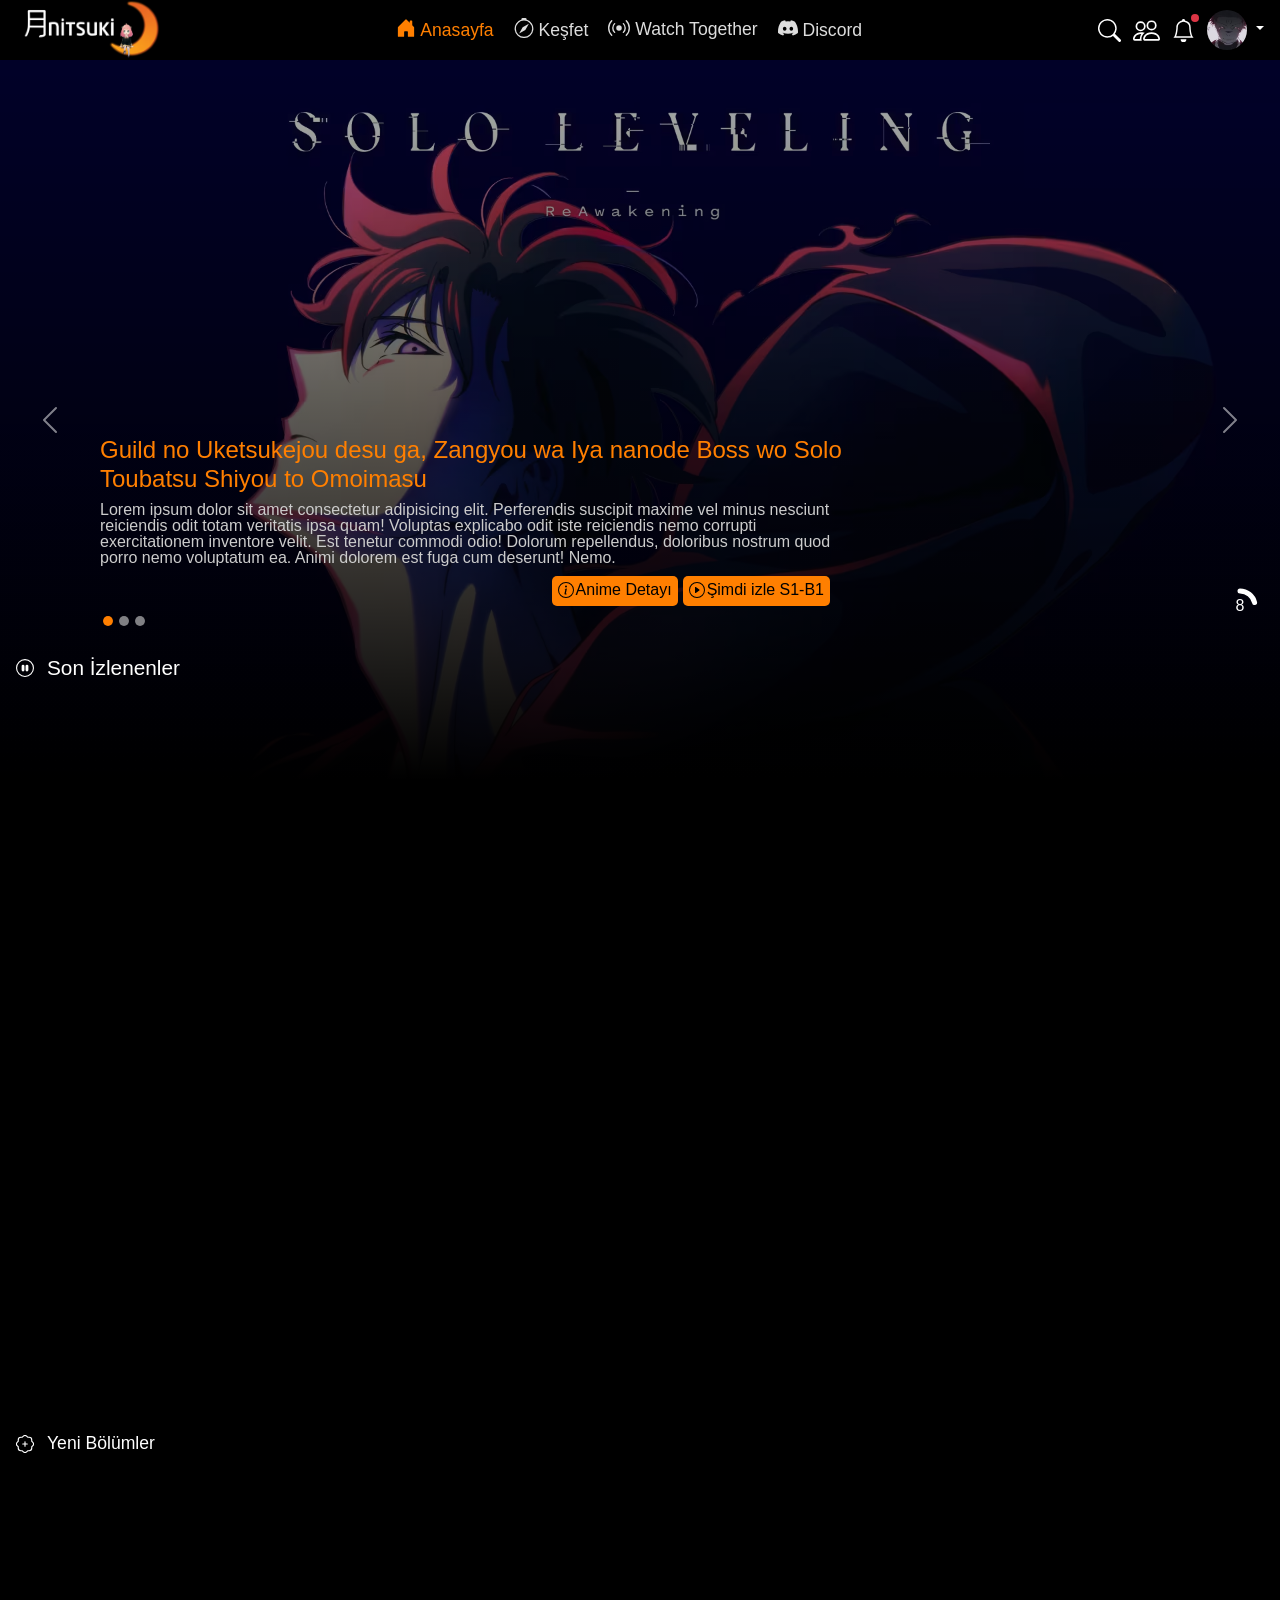
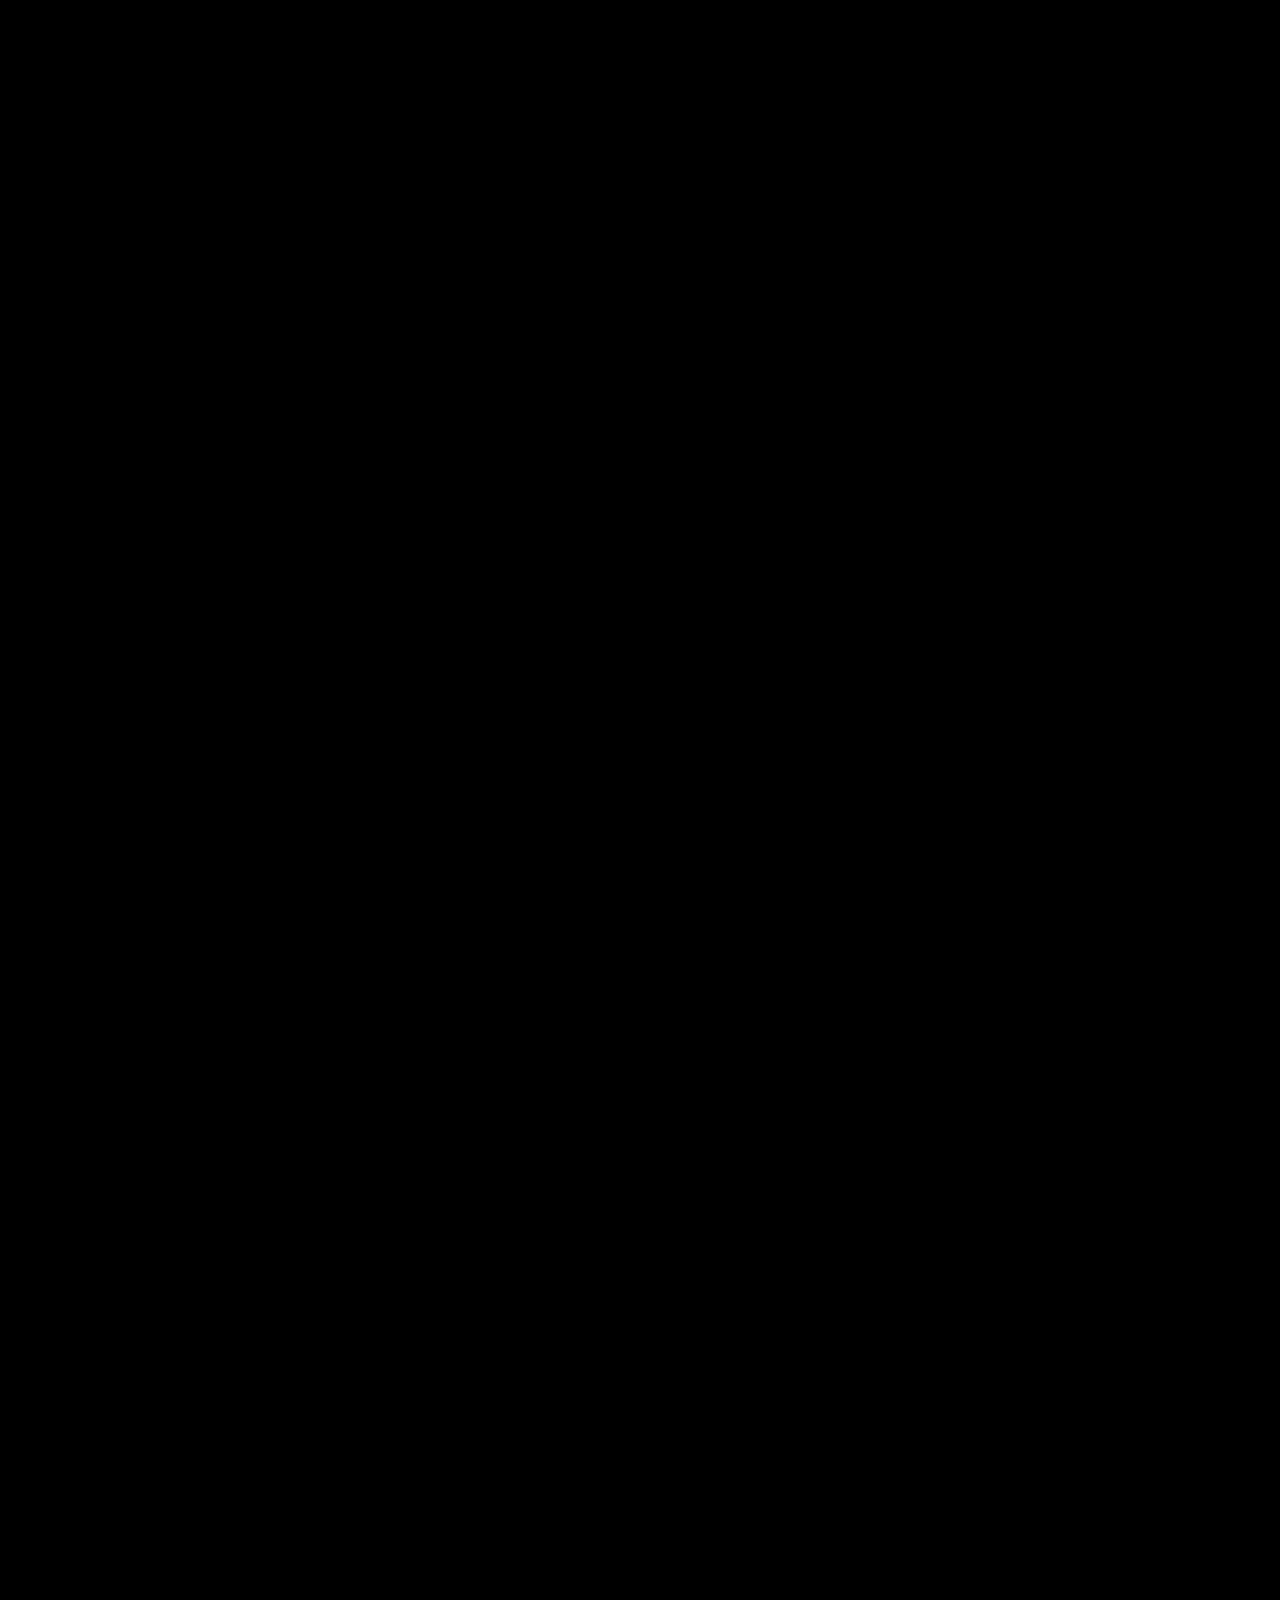
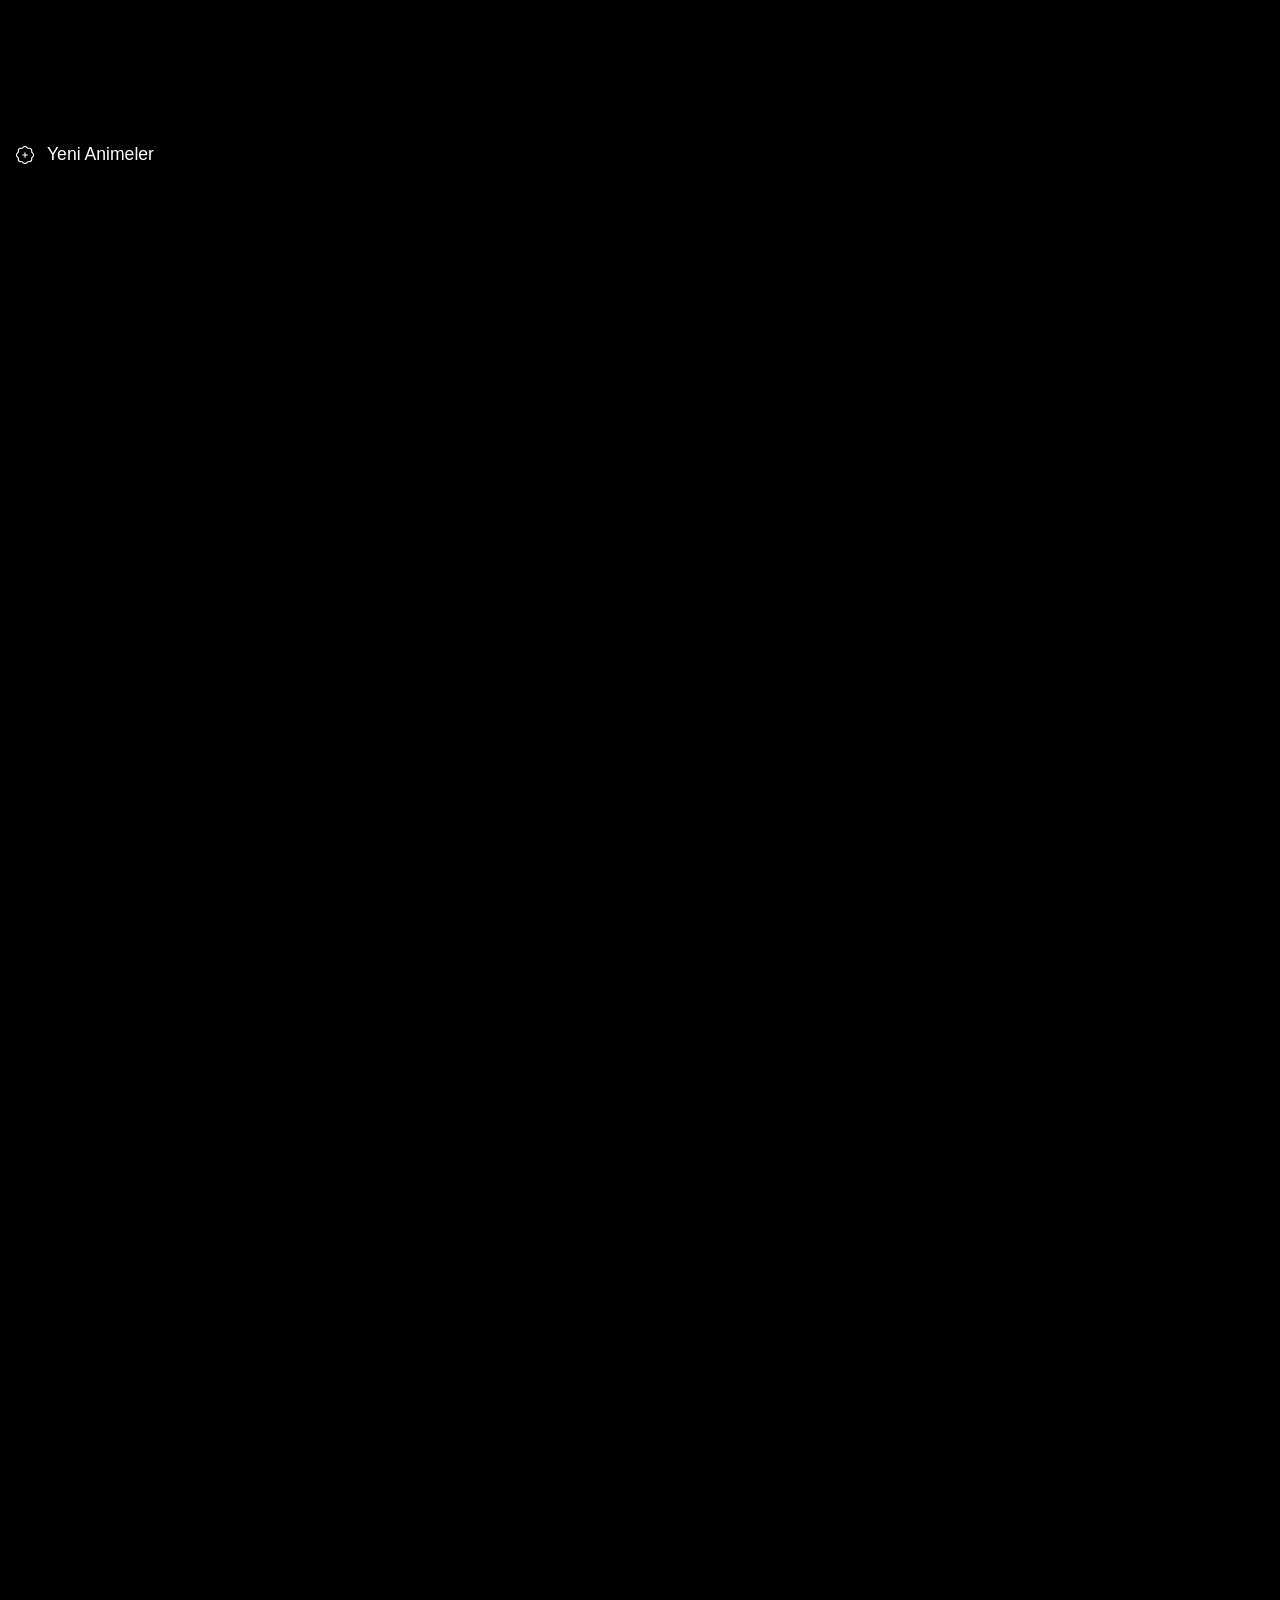
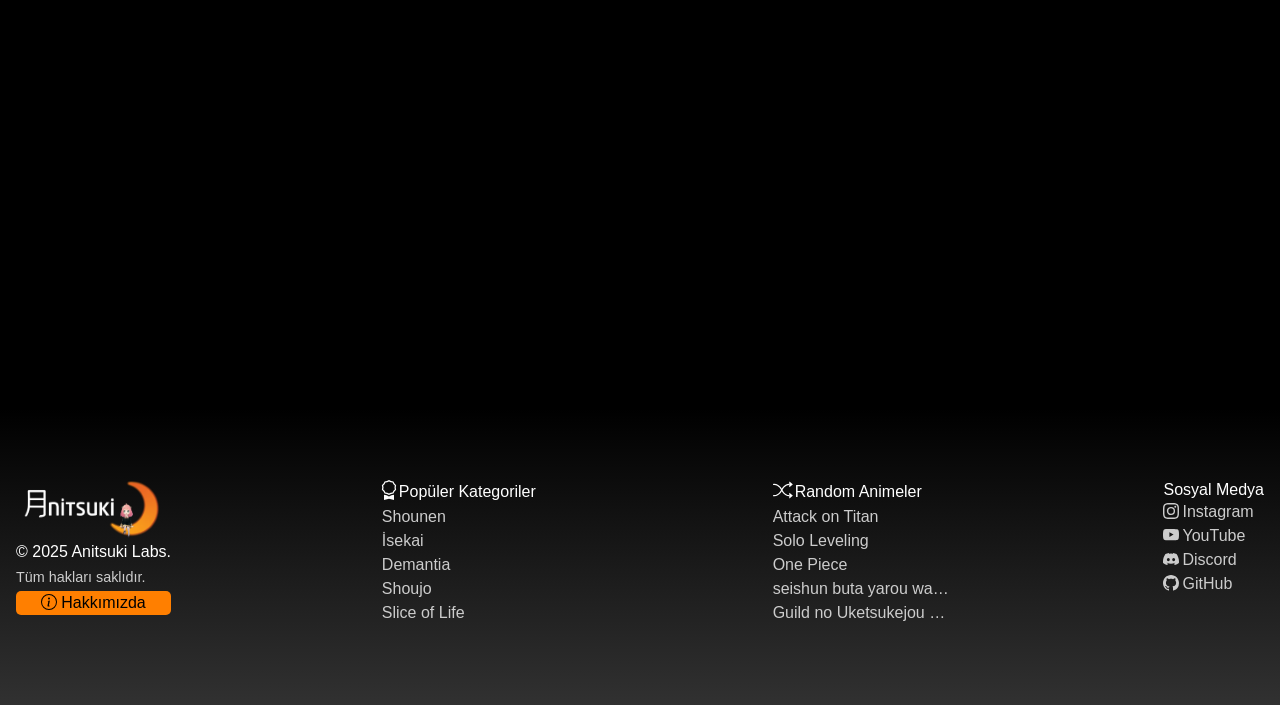
==== index.html @ 64ea602d "AI ile frontend tarafında Anasayfa, Keşfet ve Detail sayfalarında performans artışı sağlanıldı." ====
<!DOCTYPE html>
<html lang="en">

<head>
  <meta charset="UTF-8">
  <meta name="viewport" content="width=device-width, initial-scale=1, viewport-fit=cover">
  <title>Anitsuki | Anasayfa</title>

  <meta name="description" content="Sitenin kısa ve etkileyici açıklaması buraya gelecek.">

  <link rel="preconnect" href="https://cdn.jsdelivr.net">
  <link rel="dns-prefetch" href="https://cdn.jsdelivr.net">

  <link rel="icon" href="webimg/aylogo.ico" type="image/x-icon">

  <link href="https://cdn.jsdelivr.net/npm/bootstrap@5.3.3/dist/css/bootstrap.min.css" rel="stylesheet" integrity="..."
    crossorigin="anonymous">

  <link rel="stylesheet" href="css/global.css">
  <link rel="stylesheet" href="css/splide.css">
  <link rel="stylesheet" href="css/home.css">
</head>

<body>
  <div class="loader"></div>
  <header class="d-flex justify-content-between align-items-center">
    <div class="logo">
      <a href="index.html">
        <picture>
          <source media="(max-width: 576px)" srcset="webimg/aylogo.avif" type="image/avif">
          <img src="webimg/logo.avif" width="150" height="60" alt="Anitsuki Logo" fetchpriority="high"
            type="image/avif">
        </picture>
      </a>
    </div>

    <input style="display: none;" type="checkbox" id="check" aria-hidden="true" />
    <label for="check" class="hamburger-btn" aria-label="Menüyü Aç">
      <span></span>
    </label>

    <nav>
      <a href="index.html" class="home-link">
        <svg width="20" height="20" fill="currentColor" class="bi bi-house-door-fill" viewBox="0 0 16 16">
          <path
            d="M6.5 14.5v-3.505c0-.245.25-.495.5-.495h2c.25 0 .5.25.5.5v3.5a.5.5 0 0 0 .5.5h4a.5.5 0 0 0 .5-.5v-7a.5.5 0 0 0-.146-.354L13 5.793V2.5a.5.5 0 0 0-.5-.5h-1a.5.5 0 0 0-.5.5v1.293L8.354 1.146a.5.5 0 0 0-.708 0l-6 6A.5.5 0 0 0 1.5 7.5v7a.5.5 0 0 0 .5.5h4a.5.5 0 0 0 .5-.5" />
        </svg>
        Anasayfa
      </a>
      <a href="kesfet.html" class="kesfet-link">
        <svg width="20" height="20" fill="currentColor" class="bi bi-compass" viewBox="0 0 16 16">
          <path
            d="M8 16.016a7.5 7.5 0 0 0 1.962-14.74A1 1 0 0 0 9 0H7a1 1 0 0 0-.962 1.276A7.5 7.5 0 0 0 8 16.016m6.5-7.5a6.5 6.5 0 1 1-13 0 6.5 6.5 0 0 1 13 0" />
          <path d="m6.94 7.44 4.95-2.83-2.83 4.95-4.949 2.83 2.828-4.95z" />
        </svg>
        Keşfet
      </a>
      <a href="watchtogether.html" class="watch-link">
        <svg width="22" height="22" fill="currentColor" class="bi bi-broadcast" viewBox="0 0 16 16">
          <path
            d="M3.05 3.05a7 7 0 0 0 0 9.9.5.5 0 0 1-.707.707 8 8 0 0 1 0-11.314.5.5 0 0 1 .707.707m2.122 2.122a4 4 0 0 0 0 5.656.5.5 0 1 1-.708.708 5 5 0 0 1 0-7.072.5.5 0 0 1 .708.708m5.656-.708a.5.5 0 0 1 .708 0 5 5 0 0 1 0 7.072.5.5 0 1 1-.708-.708 4 4 0 0 0 0-5.656.5.5 0 0 1 0-.708m2.122-2.12a.5.5 0 0 1 .707 0 8 8 0 0 1 0 11.313.5.5 0 0 1-.707-.707 7 7 0 0 0 0-9.9.5.5 0 0 1 0-.707zM10 8a2 2 0 1 1-4 0 2 2 0 0 1 4 0" />
        </svg>
        Watch Together
      </a>
      <a href="https://discord.gg/XDTdS5fAPa" target="_blank" class="discord-link">
        <svg width="20" height="20" fill="currentColor" class="bi bi-discord" viewBox="0 0 16 16">
          <path
            d="M13.545 2.907a13.2 13.2 0 0 0-3.257-1.011.05.05 0 0 0-.052.025c-.141.25-.297.577-.406.833a12.2 12.2 0 0 0-3.658 0 8 8 0 0 0-.412-.833.05.05 0 0 0-.052-.025c-1.125.194-2.22.534-3.257 1.011a.04.04 0 0 0-.021.018C.356 6.024-.213 9.047.066 12.032q.003.022.021.037a13.3 13.3 0 0 0 3.995 2.02.05.05 0 0 0 .056-.019q.463-.63.818-1.329a.05.05 0 0 0-.01-.059l-.018-.011a9 9 0 0 1-1.248-.595.05.05 0 0 1-.02-.066l.015-.019q.127-.095.248-.195a.05.05 0 0 1 .051-.007c2.619 1.196 5.454 1.196 8.041 0a.05.05 0 0 1 .053.007q.121.1.248.195a.05.05 0 0 1-.004.085 8 8 0 0 1-1.249.594.05.05 0 0 0-.03.03.05.05 0 0 0 .003.041c.24.465.515.909.817 1.329a.05.05 0 0 0 .056.019 13.2 13.2 0 0 0 4.001-2.02.05.05 0 0 0 .021-.037c.334-3.451-.559-6.449-2.366-9.106a.03.03 0 0 0-.02-.019m-8.198 7.307c-.789 0-1.438-.724-1.438-1.612s.637-1.613 1.438-1.613c.807 0 1.45.73 1.438 1.613 0 .888-.637 1.612-1.438 1.612m5.316 0c-.788 0-1.438-.724-1.438-1.612s.637-1.613 1.438-1.613c.807 0 1.451.73 1.438 1.613 0 .888-.631 1.612-1.438 1.612" />
        </svg>
        Discord
      </a>
    </nav>

    <div class="others d-flex align-items-center">
      <button type="button" data-bs-toggle="modal" data-bs-target="#exampleModal" aria-label="Arama Yap">
        <svg width="23" height="23" fill="currentColor" class="bi bi-search" viewBox="0 0 16 16">
          <path
            d="M11.742 10.344a6.5 6.5 0 1 0-1.397 1.398h-.001q.044.06.098.115l3.85 3.85a1 1 0 0 0 1.415-1.414l-3.85-3.85a1 1 0 0 0-.115-.1zM12 6.5a5.5 5.5 0 1 1-11 0 5.5 5.5 0 0 1 11 0" />
        </svg>
      </button>

      <button type="button" data-bs-toggle="modal" data-bs-target="#exampleModal1" aria-label="Arkadaşların">
        <svg width="27" height="27" fill="currentColor" class="bi bi-people" viewBox="0 0 16 16">
          <path
            d="M15 14s1 0 1-1-1-4-5-4-5 3-5 4 1 1 1 1zm-7.978-1L7 12.996c.001-.264.167-1.03.76-1.72C8.312 10.629 9.282 10 11 10c1.717 0 2.687.63 3.24 1.276.593.69.758 1.457.76 1.72l-.008.002-.014.002zM11 7a2 2 0 1 0 0-4 2 2 0 0 0 0 4m3-2a3 3 0 1 1-6 0 3 3 0 0 1 6 0M6.936 9.28a6 6 0 0 0-1.23-.247A7 7 0 0 0 5 9c-4 0-5 3-5 4q0 1 1 1h4.216A2.24 2.24 0 0 1 5 13c0-1.01.377-2.042 1.09-2.904.243-.294.526-.569.846-.816M4.92 10A5.5 5.5 0 0 0 4 13H1c0-.26.164-1.03.76-1.724.545-.636 1.492-1.256 3.16-1.275ZM1.5 5.5a3 3 0 1 1 6 0 3 3 0 0 1-6 0m3-2a2 2 0 1 0 0 4 2 2 0 0 0 0-4" />
        </svg>
      </button>

      <button type="button" class="position-relative" data-bs-toggle="modal" data-bs-target="#exampleModal2"
        aria-label="Bildirimler">
        <svg width="23" height="23" fill="currentColor" class="bi bi-bell" viewBox="0 0 16 16">
          <path
            d="M8 16a2 2 0 0 0 2-2H6a2 2 0 0 0 2 2M8 1.918l-.797.161A4 4 0 0 0 4 6c0 .628-.134 2.197-.459 3.742-.16.767-.376 1.566-.663 2.258h10.244c-.287-.692-.502-1.49-.663-2.258C12.134 8.197 12 6.628 12 6a4 4 0 0 0-3.203-3.92zM14.22 12c.223.447.481.801.78 1H1c.299-.199.557-.553.78-1C2.68 10.2 3 6.88 3 6c0-2.42 1.72-4.44 4.005-4.901a1 1 0 1 1 1.99 0A5 5 0 0 1 13 6c0 .88.32 4.2 1.22 6" />
        </svg>
        <span class="position-absolute top-0 start-100 translate-middle bg-danger p-1 rounded-circle">
          <span class="visually-hidden">Yeni Bildirimler</span>
        </span>
      </button>

      <div class="dropdown">
        <button class="btn dropdown-toggle" type="button" data-bs-toggle="dropdown" aria-expanded="false"
          aria-label="Profil Menüsü">
          <img src="webimg/sukunavsgojo.avif" alt="Profil Resmi" width="40" height="40"
            style="object-fit: cover; border-radius: 50%;" type="image/avif" />
        </button>
        <ul class="dropdown-menu dropdown-menu-end" style="width: 100px;">
          <li>
            <a class="dropdown-item" href="user.html">
              <svg width="20" height="20" fill="currentColor" class="bi bi-person-fill" viewBox="0 0 16 16">
                <path d="M3 14s-1 0-1-1 1-4 6-4 6 3 6 4-1 1-1 1zm5-6a3 3 0 1 0 0-6 3 3 0 0 0 0 6" />
              </svg> Profil
            </a>
          </li>
          <li>
            <a class="dropdown-item" href="#">
              <svg width="20" height="20" fill="currentColor" class="bi bi-box-arrow-right" viewBox="0 0 16 16">
                <path fill-rule="evenodd"
                  d="M10 12.5a.5.5 0 0 1-.5.5h-8a.5.5 0 0 1-.5-.5v-9a.5.5 0 0 1 .5-.5h8a.5.5 0 0 1 .5.5v2a.5.5 0 0 0 1 0v-2A1.5 1.5 0 0 0 9.5 2h-8A1.5 1.5 0 0 0 0 3.5v9A1.5 1.5 0 0 0 1.5 14h8a1.5 1.5 0 0 0 1.5-1.5v-2a.5.5 0 0 0-1 0z" />
                <path fill-rule="evenodd"
                  d="M15.854 8.354a.5.5 0 0 0 0-.708l-3-3a.5.5 0 0 0-.708.708L14.293 7.5H5.5a.5.5 0 0 0 0 1h8.793l-2.147 2.146a.5.5 0 0 0 .708.708z" />
              </svg> Çıkış
            </a>
          </li>
        </ul>
      </div>
    </div>
  </header>
  <div class="modal" style="-webkit-backdrop-filter: blur(3px); backdrop-filter: blur(3px);" id="exampleModal"
    tabindex="-1" aria-labelledby="exampleModalLabel" aria-hidden="true">
    <div style="margin-top: 80px" class="modal-dialog">
      <div style="background-color: #151515;" class="modal-content">
        <div style="width: 100%;" class="modal-body">

          <div style="height: 25px; width: 100%;" class="d-flex justify-content-between">
            <div style="color: #ffffff; font-size: 1.1rem; font-weight: 500; font-style: normal;">
              Anime Ara
            </div>
            <div>
              <button style="filter: invert(100%);" type="button" class="btn-close" data-bs-dismiss="modal"
                aria-label="Close"></button>
            </div>
          </div>

          <div style="width: 100%;">
            <div class="search">
              <svg xmlns="http://www.w3.org/2000/svg" width="23" height="23" fill="currentColor" class="bi bi-search"
                viewBox="0 0 16 16">
                <path
                  d="M11.742 10.344a6.5 6.5 0 1 0-1.397 1.398h-.001q.044.06.098.115l3.85 3.85a1 1 0 0 0 1.415-1.414l-3.85-3.85a1 1 0 0 0-.115-.1zM12 6.5a5.5 5.5 0 1 1-11 0 5.5 5.5 0 0 1 11 0" />
              </svg>
              <input type="search" placeholder="Anime ara..." autocomplete="off" aria-label="Anime arama kutusu" />
            </div>

            <div class="animeler overflow-auto" style="max-height: 500px;">

              <a class="anime d-flex" href="#">
                <img src="webimg/sololevelingposter.avif" width="70" height="100" loading="lazy"
                  alt="Solo Leveling Poster" style="object-fit: cover;" type="image/avif" />
                <div class="text">
                  <div class="title text-break">
                    Solo Leveling
                  </div>
                  <div class="des text-break">
                    <svg xmlns="http://www.w3.org/2000/svg" width="18" height="18" fill="currentColor"
                      class="bi bi-braces-asterisk" viewBox="0 0 16 16">
                      <path fill-rule="evenodd"
                        d="M1.114 8.063V7.9c1.005-.102 1.497-.615 1.497-1.6V4.503c0-1.094.39-1.538 1.354-1.538h.273V2h-.376C2.25 2 1.49 2.759 1.49 4.352v1.524c0 1.094-.376 1.456-1.49 1.456v1.299c1.114 0 1.49.362 1.49 1.456v1.524c0 1.593.759 2.352 2.372 2.352h.376v-.964h-.273c-.964 0-1.354-.444-1.354-1.538V9.663c0-.984-.492-1.497-1.497-1.6M14.886 7.9v.164c-1.005.103-1.497.616-1.497 1.6v1.798c0 1.094-.39 1.538-1.354 1.538h-.273v.964h.376c1.613 0 2.372-.759 2.372-2.352v-1.524c0-1.094.376-1.456 1.49-1.456v-1.3c-1.114 0-1.49-.362-1.49-1.456V4.352C14.51 2.759 13.75 2 12.138 2h-.376v.964h.273c.964 0 1.354.444 1.354 1.538V6.3c0 .984.492 1.497 1.497 1.6M7.5 11.5V9.207l-1.621 1.621-.707-.707L6.792 8.5H4.5v-1h2.293L5.172 5.879l.707-.707L7.5 6.792V4.5h1v2.293l1.621-1.621.707.707L9.208 7.5H11.5v1H9.207l1.621 1.621-.707.707L8.5 9.208V11.5z" />
                    </svg> Diğer Ad: Ore dake Level Up na Ken
                  </div>
                </div>
              </a>

              <a class="anime d-flex" href="#">
                <img src="webimg/sololevelingposter.avif" width="70" height="100" loading="lazy"
                  alt="Guild Anime Poster" style="object-fit: cover;" type="image/avif" />
                <div class="text">
                  <div class="title text-break">
                    Solo Leveling
                  </div>
                  <div class="des text-break">
                    <svg xmlns="http://www.w3.org/2000/svg" width="18" height="18" fill="currentColor"
                      class="bi bi-braces-asterisk" viewBox="0 0 16 16">
                      <path fill-rule="evenodd"
                        d="M1.114 8.063V7.9c1.005-.102 1.497-.615 1.497-1.6V4.503c0-1.094.39-1.538 1.354-1.538h.273V2h-.376C2.25 2 1.49 2.759 1.49 4.352v1.524c0 1.094-.376 1.456-1.49 1.456v1.299c1.114 0 1.49.362 1.49 1.456v1.524c0 1.593.759 2.352 2.372 2.352h.376v-.964h-.273c-.964 0-1.354-.444-1.354-1.538V9.663c0-.984-.492-1.497-1.497-1.6M14.886 7.9v.164c-1.005.103-1.497.616-1.497 1.6v1.798c0 1.094-.39 1.538-1.354 1.538h-.273v.964h.376c1.613 0 2.372-.759 2.372-2.352v-1.524c0-1.094.376-1.456 1.49-1.456v-1.3c-1.114 0-1.49-.362-1.49-1.456V4.352C14.51 2.759 13.75 2 12.138 2h-.376v.964h.273c.964 0 1.354.444 1.354 1.538V6.3c0 .984.492 1.497 1.497 1.6M7.5 11.5V9.207l-1.621 1.621-.707-.707L6.792 8.5H4.5v-1h2.293L5.172 5.879l.707-.707L7.5 6.792V4.5h1v2.293l1.621-1.621.707.707L9.208 7.5H11.5v1H9.207l1.621 1.621-.707.707L8.5 9.208V11.5z" />
                    </svg> Diğer Ad: I May Be a Guild Receptionist, but I'll Solo Any Boss to Clock
                    Out on Time
                  </div>
                </div>
              </a>

              <a class="anime d-flex" href="#">
                <img src="webimg/sololevelingposter.avif" width="70" height="100" loading="lazy"
                  alt="Guild Anime Poster" style="object-fit: cover;" type="image/avif" />
                <div class="text">
                  <div class="title text-break">
                    Solo Leveling
                  </div>
                  <div class="des text-break">
                    <svg xmlns="http://www.w3.org/2000/svg" width="18" height="18" fill="currentColor"
                      class="bi bi-braces-asterisk" viewBox="0 0 16 16">
                      <path fill-rule="evenodd"
                        d="M1.114 8.063V7.9c1.005-.102 1.497-.615 1.497-1.6V4.503c0-1.094.39-1.538 1.354-1.538h.273V2h-.376C2.25 2 1.49 2.759 1.49 4.352v1.524c0 1.094-.376 1.456-1.49 1.456v1.299c1.114 0 1.49.362 1.49 1.456v1.524c0 1.593.759 2.352 2.372 2.352h.376v-.964h-.273c-.964 0-1.354-.444-1.354-1.538V9.663c0-.984-.492-1.497-1.497-1.6M14.886 7.9v.164c-1.005.103-1.497.616-1.497 1.6v1.798c0 1.094-.39 1.538-1.354 1.538h-.273v.964h.376c1.613 0 2.372-.759 2.372-2.352v-1.524c0-1.094.376-1.456 1.49-1.456v-1.3c-1.114 0-1.49-.362-1.49-1.456V4.352C14.51 2.759 13.75 2 12.138 2h-.376v.964h.273c.964 0 1.354.444 1.354 1.538V6.3c0 .984.492 1.497 1.497 1.6M7.5 11.5V9.207l-1.621 1.621-.707-.707L6.792 8.5H4.5v-1h2.293L5.172 5.879l.707-.707L7.5 6.792V4.5h1v2.293l1.621-1.621.707.707L9.208 7.5H11.5v1H9.207l1.621 1.621-.707.707L8.5 9.208V11.5z" />
                    </svg> Diğer Ad: I May Be a Guild Receptionist, but I'll Solo Any Boss to Clock
                    Out on Time
                  </div>
                </div>
              </a>
            </div>
          </div>
        </div>
      </div>
    </div>
  </div>
  <div class="modal user-modal" style="-webkit-backdrop-filter: blur(3px); backdrop-filter: blur(3px);"
    id="exampleModal1" tabindex="-1" aria-labelledby="exampleModalLabel" aria-hidden="true">
    <div style="margin-top: 80px" class="modal-dialog">
      <div style="background-color: #151515;" class="modal-content">
        <div style="width: 100%;" class="modal-body">

          <div style="height: 25px; width: 100%;" class="d-flex justify-content-between">
            <div style="color: #ffffff; font-size: 1.1rem; font-weight: 500; font-style: normal;">
              Kullanıcı Ara
            </div>
            <div>
              <button style="filter: invert(100%);" type="button" class="btn-close" data-bs-dismiss="modal"
                aria-label="Close"></button>
            </div>
          </div>

          <div style="width: 100%;">

            <div class="search">
              <svg xmlns="http://www.w3.org/2000/svg" width="23" height="23" fill="currentColor" class="bi bi-search"
                viewBox="0 0 16 16">
                <path
                  d="M11.742 10.344a6.5 6.5 0 1 0-1.397 1.398h-.001q.044.06.098.115l3.85 3.85a1 1 0 0 0 1.415-1.414l-3.85-3.85a1 1 0 0 0-.115-.1zM12 6.5a5.5 5.5 0 1 1-11 0 5.5 5.5 0 0 1 11 0" />
              </svg>
              <input type="search" placeholder="Kullanıcı ara..." autocomplete="off" aria-label="Kullanıcı Arama" />
            </div>

            <div class="users overflow-auto" style="max-height: 500px;">

              <a class="user d-flex" href="#">
                <img src="webimg/sukunavsgojo.avif" width="50" height="50" loading="lazy" alt="Kullanıcı Resmi"
                  style="object-fit: cover;" type="image/avif" />
                <div class="text">
                  <div class="title text-break">
                    SukunanınHakkıYenenamaGojoyuGttenSkenLanetlerKralı
                  </div>
                  <div class="des text-break">
                    Takipçi: 8
                  </div>
                </div>
                <div class="userfollow">
                  <svg xmlns="http://www.w3.org/2000/svg" width="35" height="35" fill="currentColor"
                    class="bi bi-person-fill-add" viewBox="0 0 16 16">
                    <path
                      d="M12.5 16a3.5 3.5 0 1 0 0-7 3.5 3.5 0 0 0 0 7m.5-5v1h1a.5.5 0 0 1 0 1h-1v1a.5.5 0 0 1-1 0v-1h-1a.5.5 0 0 1 0-1h1v-1a.5.5 0 0 1 1 0m-2-6a3 3 0 1 1-6 0 3 3 0 0 1 6 0" />
                    <path
                      d="M2 13c0 1 1 1 1 1h5.256A4.5 4.5 0 0 1 8 12.5a4.5 4.5 0 0 1 1.544-3.393Q8.844 9.002 8 9c-5 0-6 3-6 4" />
                  </svg>
                </div>
              </a>

              <a class="user d-flex" href="#">
                <img src="webimg/sukunavsgojo.avif" width="50" height="50" loading="lazy" alt="Kullanıcı Resmi"
                  style="object-fit: cover;" type="image/avif" />
                <div class="text">
                  <div class="title text-break">
                    Sukuna
                  </div>
                  <div class="des text-break">
                    Takipçi: 8
                  </div>
                </div>
                <div class="userfollow">
                  <svg xmlns="http://www.w3.org/2000/svg" width="35" height="35" fill="currentColor"
                    class="bi bi-person-fill-add" viewBox="0 0 16 16">
                    <path
                      d="M12.5 16a3.5 3.5 0 1 0 0-7 3.5 3.5 0 0 0 0 7m.5-5v1h1a.5.5 0 0 1 0 1h-1v1a.5.5 0 0 1-1 0v-1h-1a.5.5 0 0 1 0-1h1v-1a.5.5 0 0 1 1 0m-2-6a3 3 0 1 1-6 0 3 3 0 0 1 6 0" />
                    <path
                      d="M2 13c0 1 1 1 1 1h5.256A4.5 4.5 0 0 1 8 12.5a4.5 4.5 0 0 1 1.544-3.393Q8.844 9.002 8 9c-5 0-6 3-6 4" />
                  </svg>
                </div>
              </a>

              <a class="user d-flex" href="#">
                <img src="webimg/sukunavsgojo.avif" width="50" height="50" loading="lazy" alt="Kullanıcı Resmi"
                  style="object-fit: cover;" type="image/avif" />
                <div class="text">
                  <div class="title text-break">
                    SukunanınHakkıYenenamaGojoyuGttenSkenLanetlerKralı
                  </div>
                  <div class="des text-break">
                    Takipçi: 8
                  </div>
                </div>
                <div class="userfollow">
                  <svg xmlns="http://www.w3.org/2000/svg" width="35" height="35" fill="currentColor"
                    class="bi bi-person-fill-add" viewBox="0 0 16 16">
                    <path
                      d="M12.5 16a3.5 3.5 0 1 0 0-7 3.5 3.5 0 0 0 0 7m.5-5v1h1a.5.5 0 0 1 0 1h-1v1a.5.5 0 0 1-1 0v-1h-1a.5.5 0 0 1 0-1h1v-1a.5.5 0 0 1 1 0m-2-6a3 3 0 1 1-6 0 3 3 0 0 1 6 0" />
                    <path
                      d="M2 13c0 1 1 1 1 1h5.256A4.5 4.5 0 0 1 8 12.5a4.5 4.5 0 0 1 1.544-3.393Q8.844 9.002 8 9c-5 0-6 3-6 4" />
                  </svg>
                </div>
              </a>

              <a class="user d-flex" href="#">
                <img src="webimg/sukunavsgojo.avif" width="50" height="50" loading="lazy" alt="Kullanıcı Resmi"
                  style="object-fit: cover;" type="image/avif" />
                <div class="text">
                  <div class="title text-break">
                    Sukuna
                  </div>
                  <div class="des text-break">
                    Takipçi: 8
                  </div>
                </div>
                <div class="userfollow">
                  <svg xmlns="http://www.w3.org/2000/svg" width="35" height="35" fill="currentColor"
                    class="bi bi-person-fill-add" viewBox="0 0 16 16">
                    <path
                      d="M12.5 16a3.5 3.5 0 1 0 0-7 3.5 3.5 0 0 0 0 7m.5-5v1h1a.5.5 0 0 1 0 1h-1v1a.5.5 0 0 1-1 0v-1h-1a.5.5 0 0 1 0-1h1v-1a.5.5 0 0 1 1 0m-2-6a3 3 0 1 1-6 0 3 3 0 0 1 6 0" />
                    <path
                      d="M2 13c0 1 1 1 1 1h5.256A4.5 4.5 0 0 1 8 12.5a4.5 4.5 0 0 1 1.544-3.393Q8.844 9.002 8 9c-5 0-6 3-6 4" />
                  </svg>
                </div>
              </a>

            </div>
          </div>
        </div>
      </div>
    </div>
  </div>
  <div class="modal notication-modal" style="-webkit-backdrop-filter: blur(3px); backdrop-filter: blur(3px);"
    id="exampleModal2" tabindex="-1" aria-labelledby="exampleModalLabel" aria-hidden="true">
    <div style="margin-top: 80px" class="modal-dialog">
      <div style="background-color: #151515;" class="modal-content">
        <div style="width: 100%;" class="modal-body">

          <div style="height: 25px; width: 100%;" class="d-flex justify-content-between">
            <div style="color: #ffffff; font-size: 1.1rem; font-weight: 500; font-style: normal;">
              Bildirimler
            </div>
            <div>
              <button style="filter: invert(100%);" type="button" class="btn-close" data-bs-dismiss="modal"
                aria-label="Kapat"></button>
            </div>
          </div>

          <div style="width: 100%;">

            <div class="users overflow-auto" style="max-height: 500px;">

              <a class="user d-flex align-items-center position-relative" href="#">
                <img src="webimg/sukunavsgojo.avif" width="50" height="50" loading="lazy" alt="Kullanıcı Avatarı"
                  style="object-fit: cover;" type="image/avif" />
                <div class="text">
                  <div class="title text-break">
                    Sukuna
                  </div>
                  <div class="des text-break">
                    Bu hesap sizi takip ediyor.
                  </div>
                  <div class="date">
                    12-12-2025
                  </div>
                </div>
                <span class="position-absolute top-0 end-0 p-1 bg-danger rounded-circle">
                  <span class="visually-hidden">Yeni bildirim</span>
                </span>
              </a>

              <a class="user d-flex align-items-center position-relative" href="#">
                <img src="webimg/sukunavsgojo.avif" width="50" height="50" loading="lazy" alt="Kullanıcı Avatarı"
                  style="object-fit: cover;" type="image/avif" />
                <div class="text">
                  <div class="title text-break">
                    Sukuna
                  </div>
                  <div class="des text-break">
                    Naruto animesinde yorumunuza cevap verdi.
                  </div>
                  <div class="date">
                    12-12-2025
                  </div>
                </div>
                <span class="position-absolute top-0 end-0 p-1 bg-danger rounded-circle">
                  <span class="visually-hidden">Yeni bildirim</span>
                </span>
              </a>

              <a class="user d-flex align-items-center position-relative" href="#">
                <img src="webimg/sukunavsgojo.avif" width="50" height="50" loading="lazy" alt="Kullanıcı Avatarı"
                  style="object-fit: cover;" type="image/avif" />
                <div class="text">
                  <div class="title text-break">
                    Sukuna
                  </div>
                  <div class="des text-break">
                    Naruto S1 B-1 yorumunuza cevap verdi.
                  </div>
                  <div class="date">
                    12-12-2025
                  </div>
                </div>
                <span class="position-absolute top-0 end-0 p-1 bg-danger rounded-circle">
                  <span class="visually-hidden">Yeni bildirim</span>
                </span>
              </a>

              <a class="user d-flex align-items-center position-relative" href="#">
                <img src="webimg/sukunavsgojo.avif" width="50" height="50" loading="lazy" alt="Kullanıcı Avatarı"
                  style="object-fit: cover;" type="image/avif" />
                <div class="text">
                  <div class="title text-break">
                    Sukuna
                  </div>
                  <div class="des text-break">
                    Shingeki no Kyojin animesinde yorumunuza cevap verdi
                  </div>
                  <div class="date">
                    12-12-2025
                  </div>
                </div>
                <span class="position-absolute top-0 end-0 p-1 bg-danger rounded-circle">
                  <span class="visually-hidden">Yeni bildirim</span>
                </span>
              </a>

              <a class="user d-flex align-items-center position-relative" href="#">
                <img src="webimg/sukunavsgojo.avif" width="50" height="50" loading="lazy" alt="Kullanıcı Avatarı"
                  style="object-fit: cover;" type="image/avif" />
                <div class="text">
                  <div class="title text-break">
                    Sukuna
                  </div>
                  <div class="des text-break">
                    Shingeki no Kyojin S-1 B-1 yorumunuza cevap verdi
                  </div>
                  <div class="date">
                    12-12-2025
                  </div>
                </div>
                <span class="position-absolute top-0 end-0 p-1 bg-danger rounded-circle">
                  <span class="visually-hidden">Yeni bildirim</span>
                </span>
              </a>

            </div>

            <button class="clear w-100">
              Bildirimleri Temizle
            </button>
          </div>
        </div>
      </div>
    </div>
  </div>
  <div id="carouselExampleCaptions" class="carousel slide carousel-fade" data-bs-ride="carousel"
    data-bs-interval="10000">
    <div class="carousel-indicators">
      <button type="button" data-bs-target="#carouselExampleCaptions" data-bs-slide-to="0" class="active"
        aria-current="true" aria-label="Slide 1"></button>
      <button type="button" data-bs-target="#carouselExampleCaptions" data-bs-slide-to="1"
        aria-label="Slide 2"></button>
      <button type="button" data-bs-target="#carouselExampleCaptions" data-bs-slide-to="2"
        aria-label="Slide 3"></button>
    </div>
    <div class="carousel-inner">
      <div class="carousel-item active">
        <picture>
          <source srcset="webimg/sololevelingposter.avif" media="(max-width: 800px)">
          <img src="webimg/sololevelingbanner.avif" class="desktop" alt="Solo Leveling Banner" width="1920" height="800"
            fetchpriority="high" style="height: auto; width: 100%;" type="image/avif">
        </picture>
        <div class="carousel-caption">
          <h2 class="title">Guild no Uketsukejou desu ga, Zangyou wa Iya nanode Boss wo Solo Toubatsu Shiyou to Omoimasu
          </h2>
          <p class="des">Lorem ipsum dolor sit amet consectetur adipisicing elit. Perferendis suscipit maxime vel minus
            nesciunt reiciendis odit totam veritatis ipsa quam! Voluptas explicabo odit iste reiciendis nemo corrupti
            exercitationem inventore velit. Est tenetur commodi odio! Dolorum repellendus, doloribus nostrum quod porro
            nemo voluptatum ea. Animi dolorem est fuga cum deserunt! Nemo.</p>
          <div class="button-container">
            <a href="detail.html" class="btn-detail">
              <svg xmlns="http://www.w3.org/2000/svg" width="16" height="16" fill="currentColor"
                class="bi bi-info-circle" viewBox="0 0 16 16">
                <path d="M8 15A7 7 0 1 1 8 1a7 7 0 0 1 0 14m0 1A8 8 0 1 0 8 0a8 8 0 0 0 0 16" />
                <path
                  d="m8.93 6.588-2.29.287-.082.38.45.083c.294.07.352.176.288.469l-.738 3.468c-.194.897.105 1.319.808 1.319.545 0 1.178-.252 1.465-.598l.088-.416c-.2.176-.492.246-.686.246-.275 0-.375-.193-.304-.533zM9 4.5a1 1 0 1 1-2 0 1 1 0 0 1 2 0" />
              </svg>Anime Detayı
            </a>
            <a href="videoplayer.html" class="btn-watch">
              <svg xmlns="http://www.w3.org/2000/svg" width="16" height="16" fill="currentColor"
                class="bi bi-play-circle" viewBox="0 0 16 16">
                <path d="M8 15A7 7 0 1 1 8 1a7 7 0 0 1 0 14m0 1A8 8 0 1 0 8 0a8 8 0 0 0 0 16" />
                <path
                  d="M6.271 5.055a.5.5 0 0 1 .52.038l3.5 2.5a.5.5 0 0 1 0 .814l-3.5 2.5A.5.5 0 0 1 6 10.5v-5a.5.5 0 0 1 .271-.445" />
              </svg>Şimdi izle S1-B1
            </a>
          </div>
        </div>
      </div>
      <div class="carousel-item">
        <picture>
          <source srcset="webimg/sololevelingposter.avif" media="(max-width: 800px)">
          <img src="webimg/onepiecebanner.avif" class="desktop" alt="One Piece Banner" width="1920" height="800"
            loading="lazy" style="height: auto; width: 100%;" type="image/avif">
        </picture>
        <div class="carousel-caption">
          <h2 class="title">One Piece</h2>
          <p class="des">Lorem ipsum dolor sit amet consectetur, adipisicing elit. Molestiae, velit, adipisci quasi enim
            placeat ducimus veniam assumenda commodi nesciunt id deserunt eaque iusto dignissimos, repudiandae labore
            tenetur mollitia ex? Assumenda ratione earum est repudiandae. Et a voluptas sit adipisci! Aliquam voluptatum
            voluptatibus, doloremque temporibus a sapiente magnam sint nisi nam!</p>
          <div class="button-container">
            <a href="detail.html" class="btn-detail">
              <svg xmlns="http://www.w3.org/2000/svg" width="16" height="16" fill="currentColor"
                class="bi bi-info-circle" viewBox="0 0 16 16">
                <path d="M8 15A7 7 0 1 1 8 1a7 7 0 0 1 0 14m0 1A8 8 0 1 0 8 0a8 8 0 0 0 0 16" />
                <path
                  d="m8.93 6.588-2.29.287-.082.38.45.083c.294.07.352.176.288.469l-.738 3.468c-.194.897.105 1.319.808 1.319.545 0 1.178-.252 1.465-.598l.088-.416c-.2.176-.492.246-.686.246-.275 0-.375-.193-.304-.533zM9 4.5a1 1 0 1 1-2 0 1 1 0 0 1 2 0" />
              </svg>Anime Detayı
            </a>
            <a href="videoplayer.html" class="btn-watch">
              <svg xmlns="http://www.w3.org/2000/svg" width="16" height="16" fill="currentColor"
                class="bi bi-play-circle" viewBox="0 0 16 16">
                <path d="M8 15A7 7 0 1 1 8 1a7 7 0 0 1 0 14m0 1A8 8 0 1 0 8 0a8 8 0 0 0 0 16" />
                <path
                  d="M6.271 5.055a.5.5 0 0 1 .52.038l3.5 2.5a.5.5 0 0 1 0 .814l-3.5 2.5A.5.5 0 0 1 6 10.5v-5a.5.5 0 0 1 .271-.445" />
              </svg>Şimdi izle S1-B1
            </a>
          </div>
        </div>
      </div>
      <div class="carousel-item">
        <picture>
          <source srcset="webimg/sololevelingposter.avif" media="(max-width: 800px)">
          <img src="webimg/aotbanner.avif" class="desktop" alt="Attack on Titan Banner" width="1920" height="800"
            loading="lazy" style="height: auto; width: 100%;" type="image/avif">
        </picture>
        <div class="carousel-caption">
          <h2 class="title">seishun buta yarou wa bunny girl senpai no yume wo minai</h2>
          <p class="des">Lorem ipsum dolor sit, amet consectetur adipisicing elit. Cumque suscipit tenetur amet error
            eaque excepturi dolores! Unde excepturi reprehenderit odit quae. Aut asperiores voluptate eos! Rerum est
            suscipit obcaecati qui aperiam facere quam, sunt alias commodi voluptate ipsum iure harum, architecto
            voluptates unde non voluptatibus? Doloribus voluptatibus aperiam in. Magnam!</p>
          <div class="button-container">
            <a href="detail.html" class="btn-detail">
              <svg xmlns="http://www.w3.org/2000/svg" width="16" height="16" fill="currentColor"
                class="bi bi-info-circle" viewBox="0 0 16 16">
                <path d="M8 15A7 7 0 1 1 8 1a7 7 0 0 1 0 14m0 1A8 8 0 1 0 8 0a8 8 0 0 0 0 16" />
                <path
                  d="m8.93 6.588-2.29.287-.082.38.45.083c.294.07.352.176.288.469l-.738 3.468c-.194.897.105 1.319.808 1.319.545 0 1.178-.252 1.465-.598l.088-.416c-.2.176-.492.246-.686.246-.275 0-.375-.193-.304-.533zM9 4.5a1 1 0 1 1-2 0 1 1 0 0 1 2 0" />
              </svg>Anime Detayı
            </a>
            <a href="videoplayer.html" class="btn-watch">
              <svg xmlns="http://www.w3.org/2000/svg" width="16" height="16" fill="currentColor"
                class="bi bi-play-circle" viewBox="0 0 16 16">
                <path d="M8 15A7 7 0 1 1 8 1a7 7 0 0 1 0 14m0 1A8 8 0 1 0 8 0a8 8 0 0 0 0 16" />
                <path
                  d="M6.271 5.055a.5.5 0 0 1 .52.038l3.5 2.5a.5.5 0 0 1 0 .814l-3.5 2.5A.5.5 0 0 1 6 10.5v-5a.5.5 0 0 1 .271-.445" />
              </svg>Şimdi izle S1-B1
            </a>
          </div>
        </div>
      </div>
    </div>
    <div class="progress-container">
      <div class="progress-circle">
        <svg width="60" height="60">
          <circle cx="30" cy="30" r="15"></circle>
          <circle class="progress-bar" cx="30" cy="30" r="15" stroke-dasharray="157" stroke-dashoffset="157"></circle>
        </svg>
      </div>
      <div class="timer">10</div>
    </div>
    <button class="carousel-control-prev" type="button" data-bs-target="#carouselExampleCaptions" data-bs-slide="prev">
      <span class="carousel-control-prev-icon" aria-hidden="true"></span>
      <span class="visually-hidden">Previous</span>
    </button>
    <button class="carousel-control-next" type="button" data-bs-target="#carouselExampleCaptions" data-bs-slide="next">
      <span class="carousel-control-next-icon" aria-hidden="true"></span>
      <span class="visually-hidden">Next</span>
    </button>
  </div>
  <div class="watchtitle d-flex align-items-center gap-2 mb-3">
    <svg xmlns="http://www.w3.org/2000/svg" width="18" height="18" fill="currentColor" class="bi bi-pause-circle"
      viewBox="0 0 16 16" aria-hidden="true">
      <path d="M8 15A7 7 0 1 1 8 1a7 7 0 0 1 0 14m0 1A8 8 0 1 0 8 0a8 8 0 0 0 0 16" />
      <path
        d="M5 6.25a1.25 1.25 0 1 1 2.5 0v3.5a1.25 1.25 0 1 1-2.5 0zm3.5 0a1.25 1.25 0 1 1 2.5 0v3.5a1.25 1.25 0 1 1-2.5 0z" />
    </svg>
    Son İzlenenler
  </div>
  <div class="splide" id="splide1">
    <div class="splide__slider">
      <div class="splide__track">
        <ul class="splide__list">
          <li class="splide__slide">
            <a class="anime" href="#">
              <picture>
                <source srcset="webimg/sololevelingposter.avif" media="(max-width: 930px)">
                <img src="webimg/sololevelingbanner.avif" class="splidedesktop" alt="Attack on Titan" width="250"
                  height="140" fetchpriority="high" style="object-fit: cover; width: 100%; height: auto;"
                  type="image/avif">
              </picture>
              <div class="text">
                <div class="title">Attack on Titan</div>
                <div class="seasonandepisode">S1 - B1</div>
              </div>
            </a>
          </li>

          <li class="splide__slide">
            <a class="anime" href="#">
              <picture>
                <source srcset="webimg/sololevelingposter.avif" media="(max-width: 930px)">
                <img src="webimg/sololevelingbanner.avif" class="splidedesktop" alt="Solo Leveling" width="250"
                  height="140" fetchpriority="high" style="object-fit: cover; width: 100%; height: auto;"
                  type="image/avif">
              </picture>
              <div class="text">
                <div class="title">Solo Leveling</div>
                <div class="seasonandepisode">S1 - B1</div>
              </div>
            </a>
          </li>

          <li class="splide__slide">
            <a class="anime" href="#">
              <picture>
                <source srcset="webimg/sololevelingposter.avif" media="(max-width: 930px)">
                <img src="webimg/sololevelingbanner.avif" class="splidedesktop" alt="One Piece" width="250" height="140"
                  fetchpriority="high" style="object-fit: cover; width: 100%; height: auto;" type="image/avif">
              </picture>
              <div class="text">
                <div class="title">One Piece</div>
                <div class="seasonandepisode">S1 - B1</div>
              </div>
            </a>
          </li>

          <li class="splide__slide">
            <a class="anime" href="#">
              <picture>
                <source srcset="webimg/sololevelingposter.avif" media="(max-width: 930px)">
                <img src="webimg/sololevelingbanner.avif" class="splidedesktop" alt="Attack on Titan" width="250"
                  height="140" fetchpriority="high" style="object-fit: cover; width: 100%; height: auto;"
                  type="image/avif">
              </picture>
              <div class="text">
                <div class="title">Attack on Titan</div>
                <div class="seasonandepisode">S1 - B2</div>
              </div>
            </a>
          </li>

          <li class="splide__slide">
            <a class="anime" href="#">
              <picture>
                <source srcset="webimg/sololevelingposter.avif" media="(max-width: 930px)">
                <img src="webimg/sololevelingbanner.avif" class="splidedesktop" alt="Solo Leveling" width="250"
                  height="140" fetchpriority="high" style="object-fit: cover; width: 100%; height: auto;"
                  type="image/avif">
              </picture>
              <div class="text">
                <div class="title">Solo Leveling</div>
                <div class="seasonandepisode">S1 - B2</div>
              </div>
            </a>
          </li>


          <li class="splide__slide">
            <a class="anime" href="#">
              <picture>
                <source srcset="webimg/sololevelingposter.avif" media="(max-width: 930px)">
                <img src="webimg/sololevelingbanner.avif" class="splidedesktop" alt="Attack on Titan" width="250"
                  height="140" fetchpriority="high" style="object-fit: cover; width: 100%; height: auto;"
                  type="image/avif">
              </picture>
              <div class="text">
                <div class="title">Attack on Titan</div>
                <div class="seasonandepisode">S1 - B1</div>
              </div>
            </a>
          </li>

          <li class="splide__slide">
            <a class="anime" href="#">
              <picture>
                <source srcset="webimg/sololevelingposter.avif" media="(max-width: 930px)">
                <img src="webimg/sololevelingbanner.avif" class="splidedesktop" alt="Solo Leveling" width="250"
                  height="140" fetchpriority="high" style="object-fit: cover; width: 100%; height: auto;"
                  type="image/avif">
              </picture>
              <div class="text">
                <div class="title">Solo Leveling</div>
                <div class="seasonandepisode">S1 - B1</div>
              </div>
            </a>
          </li>

          <li class="splide__slide">
            <a class="anime" href="#">
              <picture>
                <source srcset="webimg/sololevelingposter.avif" media="(max-width: 930px)">
                <img src="webimg/sololevelingbanner.avif" class="splidedesktop" alt="One Piece" width="250" height="140"
                  fetchpriority="high" style="object-fit: cover; width: 100%; height: auto;" type="image/avif">
              </picture>
              <div class="text">
                <div class="title">One Piece</div>
                <div class="seasonandepisode">S1 - B1</div>
              </div>
            </a>
          </li>

          <li class="splide__slide">
            <a class="anime" href="#">
              <picture>
                <source srcset="webimg/sololevelingposter.avif" media="(max-width: 930px)">
                <img src="webimg/sololevelingbanner.avif" class="splidedesktop" alt="Attack on Titan" width="250"
                  height="140" fetchpriority="high" style="object-fit: cover; width: 100%; height: auto;"
                  type="image/avif">
              </picture>
              <div class="text">
                <div class="title">Attack on Titan</div>
                <div class="seasonandepisode">S1 - B2</div>
              </div>
            </a>
          </li>

          <li class="splide__slide">
            <a class="anime" href="#">
              <picture>
                <source srcset="webimg/sololevelingposter.avif" media="(max-width: 930px)">
                <img src="webimg/sololevelingbanner.avif" class="splidedesktop" alt="Solo Leveling" width="250"
                  height="140" fetchpriority="high" style="object-fit: cover; width: 100%; height: auto;"
                  type="image/avif">
              </picture>
              <div class="text">
                <div class="title">Solo Leveling</div>
                <div class="seasonandepisode">S1 - B2</div>
              </div>
            </a>
          </li>
        </ul>
      </div>
    </div>
  </div>
  <h3 class="watchtitle1 d-flex align-items-center gap-2 mb-3" style="font-size: 1.1rem; font-weight: 500;">
    <svg xmlns="http://www.w3.org/2000/svg" width="18" height="18" fill="currentColor" class="bi bi-patch-plus"
      viewBox="0 0 16 16" aria-hidden="true">
      <path fill-rule="evenodd"
        d="M8 5.5a.5.5 0 0 1 .5.5v1.5H10a.5.5 0 0 1 0 1H8.5V10a.5.5 0 0 1-1 0V8.5H6a.5.5 0 0 1 0-1h1.5V6a.5.5 0 0 1 .5-.5" />
      <path
        d="m10.273 2.513-.921-.944.715-.698.622.637.89-.011a2.89 2.89 0 0 1 2.924 2.924l-.01.89.636.622a2.89 2.89 0 0 1 0 4.134l-.637.622.011.89a2.89 2.89 0 0 1-2.924 2.924l-.89-.01-.622.636a2.89 2.89 0 0 1-4.134 0l-.622-.637-.89.011a2.89 2.89 0 0 1-2.924-2.924l.01-.89-.636-.622a2.89 2.89 0 0 1 0-4.134l.637-.622-.011-.89a2.89 2.89 0 0 1 2.924-2.924l.89.01.622-.636a2.89 2.89 0 0 1 4.134 0l-.715.698a1.89 1.89 0 0 0-2.704 0l-.92.944-1.32-.016a1.89 1.89 0 0 0-1.911 1.912l.016 1.318-.944.921a1.89 1.89 0 0 0 0 2.704l.944.92-.016 1.32a1.89 1.89 0 0 0 1.912 1.911l1.318-.016.921.944a1.89 1.89 0 0 0 2.704 0l.92-.944 1.32.016a1.89 1.89 0 0 0 1.911-1.912l-.016-1.318.944-.921a1.89 1.89 0 0 0 0-2.704l-.944-.92.016-1.32a1.89 1.89 0 0 0-1.912-1.911z" />
    </svg>
    Yeni Bölümler
  </h3>
  <div class="splide splide1" id="splide2">
    <div class="splide__slider">
      <div class="splide__track">
        <ul class="splide__list">
          <li class="splide__slide">
            <a class="anime" href="#">
              <img src="webimg/sololevelingposter.avif" alt="Attack on Titan Poster" width="200" height="300"
                loading="lazy" style="object-fit: cover; width: 100%; height: auto;" type="image/avif">
              <div class="text">
                <h4 class="title" style="font-size: inherit; font-weight: inherit; margin: 0;">Attack on Titan</h4>
                <div class="seasonandepisode">S1 - B1</div>
              </div>
            </a>
          </li>
          <li class="splide__slide">
            <a class="anime" href="#">
              <img src="webimg/sololevelingposter.avif" alt="Solo Leveling Poster" width="200" height="300"
                loading="lazy" style="object-fit: cover; width: 100%; height: auto;" type="image/avif">
              <div class="text">
                <h4 class="title" style="font-size: inherit; font-weight: inherit; margin: 0;">Solo Leveling</h4>
                <div class="seasonandepisode">S1 - B1</div>
              </div>
            </a>
          </li>
          <li class="splide__slide">
            <a class="anime" href="#">
              <img src="webimg/sololevelingposter.avif" alt="One Piece Poster" width="200" height="300" loading="lazy"
                style="object-fit: cover; width: 100%; height: auto;" type="image/avif">
              <div class="text">
                <h4 class="title" style="font-size: inherit; font-weight: inherit; margin: 0;">One Piece</h4>
                <div class="seasonandepisode">S1 - B1</div>
              </div>
            </a>
          </li>
          <li class="splide__slide">
            <a class="anime" href="#">
              <img src="webimg/sololevelingposter.avif" alt="Attack on Titan Poster" width="200" height="300"
                loading="lazy" style="object-fit: cover; width: 100%; height: auto;" type="image/avif">
              <div class="text">
                <h4 class="title" style="font-size: inherit; font-weight: inherit; margin: 0;">Attack on Titan</h4>
                <div class="seasonandepisode">S1 - B2</div>
              </div>
            </a>
          </li>
          <li class="splide__slide">
            <a class="anime" href="#">
              <img src="webimg/sololevelingposter.avif" alt="Solo Leveling Poster" width="200" height="300"
                loading="lazy" style="object-fit: cover; width: 100%; height: auto;" type="image/avif">
              <div class="text">
                <h4 class="title" style="font-size: inherit; font-weight: inherit; margin: 0;">Solo Leveling</h4>
                <div class="seasonandepisode">S1 - B2</div>
              </div>
            </a>
          </li>
          <li class="splide__slide">
            <a class="anime" href="#">
              <img src="webimg/sololevelingposter.avif" alt="Attack on Titan Poster" width="200" height="300"
                loading="lazy" style="object-fit: cover; width: 100%; height: auto;" type="image/avif">
              <div class="text">
                <h4 class="title" style="font-size: inherit; font-weight: inherit; margin: 0;">Attack on Titan</h4>
                <div class="seasonandepisode">S1 - B1</div>
              </div>
            </a>
          </li>
          <li class="splide__slide">
            <a class="anime" href="#">
              <img src="webimg/sololevelingposter.avif" alt="Solo Leveling Poster" width="200" height="300"
                loading="lazy" style="object-fit: cover; width: 100%; height: auto;" type="image/avif">
              <div class="text">
                <h4 class="title" style="font-size: inherit; font-weight: inherit; margin: 0;">Solo Leveling</h4>
                <div class="seasonandepisode">S1 - B1</div>
              </div>
            </a>
          </li>
          <li class="splide__slide">
            <a class="anime" href="#">
              <img src="webimg/sololevelingposter.avif" alt="One Piece Poster" width="200" height="300" loading="lazy"
                style="object-fit: cover; width: 100%; height: auto;" type="image/avif">
              <div class="text">
                <h4 class="title" style="font-size: inherit; font-weight: inherit; margin: 0;">One Piece</h4>
                <div class="seasonandepisode">S1 - B1</div>
              </div>
            </a>
          </li>
          <li class="splide__slide">
            <a class="anime" href="#">
              <img src="webimg/sololevelingposter.avif" alt="Attack on Titan Poster" width="200" height="300"
                loading="lazy" style="object-fit: cover; width: 100%; height: auto;" type="image/avif">
              <div class="text">
                <h4 class="title" style="font-size: inherit; font-weight: inherit; margin: 0;">Attack on Titan</h4>
                <div class="seasonandepisode">S1 - B2</div>
              </div>
            </a>
          </li>
          <li class="splide__slide">
            <a class="anime" href="#">
              <img src="webimg/sololevelingposter.avif" alt="Solo Leveling Poster" width="200" height="300"
                loading="lazy" style="object-fit: cover; width: 100%; height: auto;" type="image/avif">
              <div class="text">
                <h4 class="title" style="font-size: inherit; font-weight: inherit; margin: 0;">Solo Leveling</h4>
                <div class="seasonandepisode">S1 - B2</div>
              </div>
            </a>
          </li>
        </ul>
      </div>
    </div>
  </div>
  <h3 class="watchtitle1 d-flex align-items-center gap-2 mb-3" style="font-size: 1.1rem; font-weight: 500;">
    <svg xmlns="http://www.w3.org/2000/svg" width="18" height="18" fill="currentColor" class="bi bi-patch-plus"
      viewBox="0 0 16 16" aria-hidden="true">
      <path fill-rule="evenodd"
        d="M8 5.5a.5.5 0 0 1 .5.5v1.5H10a.5.5 0 0 1 0 1H8.5V10a.5.5 0 0 1-1 0V8.5H6a.5.5 0 0 1 0-1h1.5V6a.5.5 0 0 1 .5-.5" />
      <path
        d="m10.273 2.513-.921-.944.715-.698.622.637.89-.011a2.89 2.89 0 0 1 2.924 2.924l-.01.89.636.622a2.89 2.89 0 0 1 0 4.134l-.637.622.011.89a2.89 2.89 0 0 1-2.924 2.924l-.89-.01-.622.636a2.89 2.89 0 0 1-4.134 0l-.622-.637-.89.011a2.89 2.89 0 0 1-2.924-2.924l.01-.89-.636-.622a2.89 2.89 0 0 1 0-4.134l.637-.622-.011-.89a2.89 2.89 0 0 1 2.924-2.924l.89.01.622-.636a2.89 2.89 0 0 1 4.134 0l-.715.698a1.89 1.89 0 0 0-2.704 0l-.92.944-1.32-.016a1.89 1.89 0 0 0-1.911 1.912l.016 1.318-.944.921a1.89 1.89 0 0 0 0 2.704l.944.92-.016 1.32a1.89 1.89 0 0 0 1.912 1.911l1.318-.016.921.944a1.89 1.89 0 0 0 2.704 0l.92-.944 1.32.016a1.89 1.89 0 0 0 1.911-1.912l-.016-1.318.944-.921a1.89 1.89 0 0 0 0-2.704l-.944-.92.016-1.32a1.89 1.89 0 0 0-1.912-1.911z" />
    </svg>
    Yeni Animeler
  </h3>
  <div class="splide splide1" id="splide3">
    <div class="splide__slider">
      <div class="splide__track">
        <ul class="splide__list">
          <li class="splide__slide">
            <a class="anime" href="detail.html">
              <img src="webimg/sololevelingposter.avif" alt="Solo Leveling" width="200" height="300" loading="lazy"
                style="object-fit: cover; width: 100%; height: auto;" type="image/avif">
              <div class="text">
                <h4 class="title" style="font-size: inherit; font-weight: inherit; margin: 0;">Attack on Titan</h4>
                <div class="seasonandepisode">2011</div>
              </div>
            </a>
          </li>
          <li class="splide__slide">
            <a class="anime" href="detail.html">
              <img src="webimg/sololevelingposter.avif" alt="Solo Leveling" width="200" height="300" loading="lazy"
                style="object-fit: cover; width: 100%; height: auto;" type="image/avif">
              <div class="text">
                <h4 class="title" style="font-size: inherit; font-weight: inherit; margin: 0;">Solo Leveling</h4>
                <div class="seasonandepisode">2024</div>
              </div>
            </a>
          </li>
          <li class="splide__slide">
            <a class="anime" href="detail.html">
              <img src="webimg/sololevelingposter.avif" alt="Solo Leveling" width="200" height="300" loading="lazy"
                style="object-fit: cover; width: 100%; height: auto;" type="image/avif">
              <div class="text">
                <h4 class="title" style="font-size: inherit; font-weight: inherit; margin: 0;">Attack on Titan</h4>
                <div class="seasonandepisode">2011</div>
              </div>
            </a>
          </li>
          <li class="splide__slide">
            <a class="anime" href="detail.html">
              <img src="webimg/sololevelingposter.avif" alt="Solo Leveling" width="200" height="300" loading="lazy"
                style="object-fit: cover; width: 100%; height: auto;" type="image/avif">
              <div class="text">
                <h4 class="title" style="font-size: inherit; font-weight: inherit; margin: 0;">Solo Leveling</h4>
                <div class="seasonandepisode">2024</div>
              </div>
            </a>
          </li>
          <li class="splide__slide">
            <a class="anime" href="detail.html">
              <img src="webimg/sololevelingposter.avif" alt="Solo Leveling" width="200" height="300" loading="lazy"
                style="object-fit: cover; width: 100%; height: auto;" type="image/avif">
              <div class="text">
                <h4 class="title" style="font-size: inherit; font-weight: inherit; margin: 0;">Attack on Titan</h4>
                <div class="seasonandepisode">2011</div>
              </div>
            </a>
          </li>
          <li class="splide__slide">
            <a class="anime" href="detail.html">
              <img src="webimg/sololevelingposter.avif" alt="Solo Leveling" width="200" height="300" loading="lazy"
                style="object-fit: cover; width: 100%; height: auto;" type="image/avif">
              <div class="text">
                <h4 class="title" style="font-size: inherit; font-weight: inherit; margin: 0;">Solo Leveling</h4>
                <div class="seasonandepisode">2024</div>
              </div>
            </a>
          </li>
          <li class="splide__slide">
            <a class="anime" href="detail.html">
              <img src="webimg/sololevelingposter.avif" alt="Solo Leveling" width="200" height="300" loading="lazy"
                style="object-fit: cover; width: 100%; height: auto;" type="image/avif">
              <div class="text">
                <h4 class="title" style="font-size: inherit; font-weight: inherit; margin: 0;">Attack on Titan</h4>
                <div class="seasonandepisode">2011</div>
              </div>
            </a>
          </li>
          <li class="splide__slide">
            <a class="anime" href="detail.html">
              <img src="webimg/sololevelingposter.avif" alt="Solo Leveling" width="200" height="300" loading="lazy"
                style="object-fit: cover; width: 100%; height: auto;" type="image/avif">
              <div class="text">
                <h4 class="title" style="font-size: inherit; font-weight: inherit; margin: 0;">Solo Leveling</h4>
                <div class="seasonandepisode">2024</div>
              </div>
            </a>
          </li>
          <li class="splide__slide">
            <a class="anime" href="detail.html">
              <img src="webimg/sololevelingposter.avif" alt="Solo Leveling" width="200" height="300" loading="lazy"
                style="object-fit: cover; width: 100%; height: auto;" type="image/avif">
              <div class="text">
                <h4 class="title" style="font-size: inherit; font-weight: inherit; margin: 0;">Attack on Titan</h4>
                <div class="seasonandepisode">2011</div>
              </div>
            </a>
          </li>
          <li class="splide__slide">
            <a class="anime" href="detail.html">
              <img src="webimg/sololevelingposter.avif" alt="Solo Leveling" width="200" height="300" loading="lazy"
                style="object-fit: cover; width: 100%; height: auto;" type="image/avif">
              <div class="text">
                <h4 class="title" style="font-size: inherit; font-weight: inherit; margin: 0;">Solo Leveling</h4>
                <div class="seasonandepisode">2024</div>
              </div>
            </a>
          </li>
        </ul>
      </div>
    </div>
  </div>
  <footer>
    <div class="content">
      <div class="logo">
        <img src="webimg/logo.avif" alt="Anitsuki Logo" width="150" height="50" loading="lazy"
          style="object-fit: contain;" type="image/avif" />
        <div class="text">
          &copy; 2025 Anitsuki Labs.
        </div>
        <div class="des">
          Tüm hakları saklıdır.
        </div>
        <button type="button" class="position-relative" data-bs-toggle="modal" data-bs-target="#exampleModal3">
          <svg xmlns="http://www.w3.org/2000/svg" width="16" height="16" fill="currentColor" class="bi bi-info-circle"
            viewBox="0 0 16 16">
            <path d="M8 15A7 7 0 1 1 8 1a7 7 0 0 1 0 14m0 1A8 8 0 1 0 8 0a8 8 0 0 0 0 16" />
            <path
              d="m8.93 6.588-2.29.287-.082.38.45.083c.294.07.352.176.288.469l-.738 3.468c-.194.897.105 1.319.808 1.319.545 0 1.178-.252 1.465-.598l.088-.416c-.2.176-.492.246-.686.246-.275 0-.375-.193-.304-.533zM9 4.5a1 1 0 1 1-2 0 1 1 0 0 1 2 0" />
          </svg>Hakkımızda
        </button>
      </div>
      <div id="mobile" class="link">
        <h5 class="title" style="font-size: inherit; font-weight: inherit; margin: 0;">
          <svg xmlns="http://www.w3.org/2000/svg" width="20" height="20" fill="currentColor" class="bi bi-award"
            viewBox="0 0 16 16">
            <path
              d="M9.669.864 8 0 6.331.864l-1.858.282-.842 1.68-1.337 1.32L2.6 6l-.306 1.854 1.337 1.32.842 1.68 1.858.282L8 12l1.669-.864 1.858-.282.842-1.68 1.337-1.32L13.4 6l.306-1.854-1.337-1.32-.842-1.68zm1.196 1.193.684 1.365 1.086 1.072L12.387 6l.248 1.506-1.086 1.072-.684 1.365-1.51.229L8 10.874l-1.355-.702-1.51-.229-.684-1.365-1.086-1.072L3.614 6l-.25-1.506 1.087-1.072.684-1.365 1.51-.229L8 1.126l1.356.702z" />
            <path d="M4 11.794V16l4-1 4 1v-4.206l-2.018.306L8 13.126 6.018 12.1z" />
          </svg>Popüler Kategoriler
        </h5>
        <nav class="links">
          <a href="#" class="long">Shounen</a>
          <a href="#" class="long">İsekai</a>
          <a href="#" class="long">Demantia</a>
          <a href="#" class="long">Shoujo</a>
          <a href="#" class="long">Slice of Life</a>
        </nav>
      </div>
      <div id="mobile" class="link">
        <h5 class="title" style="font-size: inherit; font-weight: inherit; margin: 0;">
          <svg xmlns="http://www.w3.org/2000/svg" width="20" height="20" fill="currentColor" class="bi bi-shuffle"
            viewBox="0 0 16 16">
            <path fill-rule="evenodd"
              d="M0 3.5A.5.5 0 0 1 .5 3H1c2.202 0 3.827 1.24 4.874 2.418.49.552.865 1.102 1.126 1.532.26-.43.636-.98 1.126-1.532C9.173 4.24 10.798 3 13 3v1c-1.798 0-3.173 1.01-4.126 2.082A9.6 9.6 0 0 0 7.556 8a9.6 9.6 0 0 0 1.317 1.918C9.828 10.99 11.204 12 13 12v1c-2.202 0-3.827-1.24-4.874-2.418A10.6 10.6 0 0 1 7 9.05c-.26.43-.636.98-1.126 1.532C4.827 11.76 3.202 13 1 13H.5a.5.5 0 0 1 0-1H1c1.798 0 3.173-1.01 4.126-2.082A9.6 9.6 0 0 0 6.444 8a9.6 9.6 0 0 0-1.317-1.918C4.172 5.01 2.796 4 1 4H.5a.5.5 0 0 1-.5-.5" />
            <path
              d="M13 5.466V1.534a.25.25 0 0 1 .41-.192l2.36 1.966c.12.1.12.284 0 .384l-2.36 1.966a.25.25 0 0 1-.41-.192m0 9v-3.932a.25.25 0 0 1 .41-.192l2.36 1.966c.12.1.12.284 0 .384l-2.36 1.966a.25.25 0 0 1-.41-.192" />
          </svg>Random Animeler
        </h5>
        <nav class="links">
          <a href="#" class="long">Attack on Titan</a>
          <a href="#" class="long">Solo Leveling</a>
          <a href="#" class="long">One Piece</a>
          <a href="#" class="long">seishun buta yarou wa bunny girl senpai no yume wo minai</a>
          <a href="#" class="long">Guild no Uketsukejou desu ga, Zangyou wa Iya nanode Boss wo Solo Toubatsu Shiyou to
            Omoimasu</a>
        </nav>
      </div>
      <div class="link">
        <h5 class="title" style="font-size: inherit; font-weight: inherit; margin: 0;">
          Sosyal Medya
        </h5>
        <nav class="links">
          <a href="#" target="_blank" rel="noopener noreferrer"><svg xmlns="http://www.w3.org/2000/svg" width="16"
              height="16" fill="currentColor" class="bi bi-instagram" viewBox="0 0 16 16">
              <path
                d="M8 0C5.829 0 5.556.01 4.703.048 3.85.088 3.269.222 2.76.42a3.9 3.9 0 0 0-1.417.923A3.9 3.9 0 0 0 .42 2.76C.222 3.268.087 3.85.048 4.7.01 5.555 0 5.827 0 8.001c0 2.172.01 2.444.048 3.297.04.852.174 1.433.372 1.942.205.526.478.972.923 1.417.444.445.89.719 1.416.923.51.198 1.09.333 1.942.372C5.555 15.99 5.827 16 8 16s2.444-.01 3.298-.048c.851-.04 1.434-.174 1.943-.372a3.9 3.9 0 0 0 1.416-.923c.445-.445.718-.891.923-1.417.197-.509.332-1.09.372-1.942C15.99 10.445 16 10.173 16 8s-.01-2.445-.048-3.299c-.04-.851-.175-1.433-.372-1.941a3.9 3.9 0 0 0-.923-1.417A3.9 3.9 0 0 0 13.24.42c-.51-.198-1.092-.333-1.943-.372C10.443.01 10.172 0 7.998 0zm-.717 1.442h.718c2.136 0 2.389.007 3.232.046.78.035 1.204.166 1.486.275.373.145.64.319.92.599s.453.546.598.92c.11.281.24.705.275 1.485.039.843.047 1.096.047 3.231s-.008 2.389-.047 3.232c-.035.78-.166 1.203-.275 1.485a2.5 2.5 0 0 1-.599.919c-.28.28-.546.453-.92.598-.28.11-.704.24-1.485.276-.843.038-1.096.047-3.232.047s-2.39-.009-3.233-.047c-.78-.036-1.203-.166-1.485-.276a2.5 2.5 0 0 1-.92-.598 2.5 2.5 0 0 1-.6-.92c-.109-.281-.24-.705-.275-1.485-.038-.843-.046-1.096-.046-3.233s.008-2.388.046-3.231c.036-.78.166-1.204.276-1.486.145-.373.319-.64.599-.92s.546-.453.92-.598c.282-.11.705-.24 1.485-.276.738-.034 1.024-.044 2.515-.045zm4.988 1.328a.96.96 0 1 0 0 1.92.96.96 0 0 0 0-1.92m-4.27 1.122a4.109 4.109 0 1 0 0 8.217 4.109 4.109 0 0 0 0-8.217m0 1.441a2.667 2.667 0 1 1 0 5.334 2.667 2.667 0 0 1 0-5.334" />
            </svg>Instagram</a>
          <a href="#" target="_blank" rel="noopener noreferrer"><svg xmlns="http://www.w3.org/2000/svg" width="16"
              height="16" fill="currentColor" class="bi bi-youtube" viewBox="0 0 16 16">
              <path
                d="M8.051 1.999h.089c.822.003 4.987.033 6.11.335a2.01 2.01 0 0 1 1.415 1.42c.101.38.172.883.22 1.402l.01.104.022.26.008.104c.065.914.073 1.77.074 1.957v.075c-.001.194-.01 1.108-.082 2.06l-.008.105-.009.104c-.05.572-.124 1.14-.235 1.558a2.01 2.01 0 0 1-1.415 1.42c-1.16.312-5.569.334-6.18.335h-.142c-.309 0-1.587-.006-2.927-.052l-.17-.006-.087-.004-.171-.007-.171-.007c-1.11-.049-2.167-.128-2.654-.26a2.01 2.01 0 0 1-1.415-1.419c-.111-.417-.185-.986-.235-1.558L.09 9.82l-.008-.104A31 31 0 0 1 0 7.68v-.123c.002-.215.01-.958.064-1.778l.007-.103.003-.052.008-.104.022-.26.01-.104c.048-.519.119-1.023.22-1.402a2.01 2.01 0 0 1 1.415-1.42c.487-.13 1.544-.21 2.654-.26l.17-.007.172-.006.086-.003.171-.007A100 100 0 0 1 7.858 2zM6.4 5.209v4.818l4.157-2.408z" />
            </svg>YouTube</a>
          <a href="#" target="_blank" rel="noopener noreferrer"><svg xmlns="http://www.w3.org/2000/svg" width="16"
              height="16" fill="currentColor" class="bi bi-discord" viewBox="0 0 16 16">
              <path
                d="M13.545 2.907a13.2 13.2 0 0 0-3.257-1.011.05.05 0 0 0-.052.025c-.141.25-.297.577-.406.833a12.2 12.2 0 0 0-3.658 0 8 8 0 0 0-.412-.833.05.05 0 0 0-.052-.025c-1.125.194-2.22.534-3.257 1.011a.04.04 0 0 0-.021.018C.356 6.024-.213 9.047.066 12.032q.003.022.021.037a13.3 13.3 0 0 0 3.995 2.02.05.05 0 0 0 .056-.019q.463-.63.818-1.329a.05.05 0 0 0-.01-.059l-.018-.011a9 9 0 0 1-1.248-.595.05.05 0 0 1-.02-.066l.015-.019q.127-.095.248-.195a.05.05 0 0 1 .051-.007c2.619 1.196 5.454 1.196 8.041 0a.05.05 0 0 1 .053.007q.121.1.248.195a.05.05 0 0 1-.004.085 8 8 0 0 1-1.249.594.05.05 0 0 0-.03.03.05.05 0 0 0 .003.041c.24.465.515.909.817 1.329a.05.05 0 0 0 .056.019 13.2 13.2 0 0 0 4.001-2.02.05.05 0 0 0 .021-.037c.334-3.451-.559-6.449-2.366-9.106a.03.03 0 0 0-.02-.019m-8.198 7.307c-.789 0-1.438-.724-1.438-1.612s.637-1.613 1.438-1.613c.807 0 1.45.73 1.438 1.613 0 .888-.637 1.612-1.438 1.612m5.316 0c-.788 0-1.438-.724-1.438-1.612s.637-1.613 1.438-1.613c.807 0 1.451.73 1.438 1.613 0 .888-.631 1.612-1.438 1.612" />
            </svg>Discord</a>
          <a href="#" target="_blank" rel="noopener noreferrer"><svg xmlns="http://www.w3.org/2000/svg" width="16"
              height="16" fill="currentColor" class="bi bi-github" viewBox="0 0 16 16">
              <path
                d="M8 0C3.58 0 0 3.58 0 8c0 3.54 2.29 6.53 5.47 7.59.4.07.55-.17.55-.38 0-.19-.01-.82-.01-1.49-2.01.37-2.53-.49-2.69-.94-.09-.23-.48-.94-.82-1.13-.28-.15-.68-.52-.01-.53.63-.01 1.08.58 1.23.82.72 1.21 1.87.87 2.33.66.07-.52.28-.87.51-1.07-1.78-.2-3.64-.89-3.64-3.95 0-.87.31-1.59.82-2.15-.08-.2-.36-1.02.08-2.12 0 0 .67-.21 2.2.82.64-.18 1.32-.27 2-.27s1.36.09 2 .27c1.53-1.04 2.2-.82 2.2-.82.44 1.1.16 1.92.08 2.12.51.56.82 1.27.82 2.15 0 3.07-1.87 3.75-3.65 3.95.29.25.54.73.54 1.48 0 1.07-.01 1.93-.01 2.2 0 .21.15.46.55.38A8.01 8.01 0 0 0 16 8c0-4.42-3.58-8-8-8" />
            </svg>GitHub</a>
      </div>
    </div>
    </div>
    <div class="modal" style="-webkit-backdrop-filter: blur(3px); backdrop-filter: blur(3px);" id="exampleModal3"
      tabindex="-1" aria-labelledby="exampleModalLabel" aria-hidden="true">
      <div style="margin-top: 80px" class="modal-dialog">
        <div style="background-color: #151515;" class="modal-content">
          <div style="width: 100%; height: 550px;" class="modal-body">
            <div style="height: 25px; width: 100%;" class="d-flex justify-content-between">
              <img src="webimg/aylogo.avif" width="50" height="50" style="object-fit: cover;margin-top: -12.5px;"
                alt="Logo" type="image/avif" />
              <div class="buttons">
                <div class="buttons">
                  <button class="tab-btn active" data-target="biz-kimiz">Biz Kimiz?</button>
                  <button class="tab-btn" data-target="gizlilik-politikasi">Gizlilik Politikası</button>
                </div>
              </div>
              <div>
                <button style="filter: invert(100%);" type="button" class="btn-close" data-bs-dismiss="modal"
                  aria-label="Close"></button>
              </div>
            </div>

            <div style="height: 475px; overflow: auto; width: 100%; margin-top: 15px;">
              <div class="content-text active" id="biz-kimiz">
                <p>
                  Anitsuki olarak anime tutkumuzu ve bilgi birikimimizi sizlerle paylaşmak için yola çıktık. Biz yeni
                  bir
                  siteyiz, anime dünyasına olan sevgimiz ve bu alandaki deneyimimiz oldukça yeni. Hedefimiz, anime
                  severler için sade, etkili ve kullanıcı dostu bir platform sunarak anime deneyiminizi en üst düzeye
                  çıkarmak.
                </p>
                <br />
                <p>
                  Anitsuki’nin en büyük avantajı, kullanıcı dostu tasarımı ve erişilebilirliği ile dikkat çekmesidir.
                  Tasarımımızı oluştururken, site ziyaretçilerimizin rahatça gezinebileceği, içeriklere kolayca
                  ulaşabileceği ve anime dünyasının keyfini çıkarabileceği bir deneyim sunmayı ön planda tuttuk.
                  Sitemiz,
                  karmaşıklıktan uzak, anlaşılır ve sade bir yapıya sahip olup, anime dünyasına adım atmak isteyen
                  herkese
                  hitap edecek şekilde tasarlandı.
                </p>
                <br />
                <p>
                  Anime severlerin ihtiyaçlarını göz önünde bulundurarak, geniş bir anime yelpazesi sunuyoruz. Hem
                  klasik
                  hem de güncel anime içeriklerini kapsamlı bir şekilde sunarak, farklı türlerdeki anime arayışınıza
                  cevap
                  verebilecek bir platform sağlıyoruz. Ayrıca, en yeni bölümler ve haberler hakkında düzenli
                  güncellemelerle, anime dünyasındaki gelişmeleri yakından takip edebilmeniz için sürekli çalışıyoruz.
                </p>
                <br />
                <p>
                  Anitsuki olarak, kullanıcılarımızın memnuniyetini en üst düzeyde tutmak için sürekli olarak geri
                  bildirimlerinizi dinliyor ve site deneyiminizi daha da iyileştirmek için çalışmalarımıza yön
                  veriyoruz.
                  Bizimle bu yolculuğa katıldığınız için teşekkür ederiz ve anime dünyasında keyifli, sorunsuz ve
                  eğlenceli bir deneyim yaşamanızı dileriz.
                </p>
                <br />
                <p>
                  Animeye olan tutkumuzu sizinle paylaşmak ve en sevdiğiniz animeleri en kolay şekilde erişilebilir hale
                  getirmek için buradayız. İyi seyirler!
                </p>
              </div>

              <div class="content-text" id="gizlilik-politikasi">
                <h6 class="title"
                  style="font-size: inherit; font-weight: inherit; margin: 0; margin-bottom: 10px; font-weight: bold;">
                  Gizlilik Politikası’nın Amacı
                </h6>
                <p>
                  Bu Gizlilik/Kişisel Verilerin Korunması Politikası ve İletişim İzni;
                  <br>
                  İçerik ve Yer Sağlayıcısı olduğumuz işbu internet sitesinin (“İnternet Sitesi”) ne tür kişisel veriler
                  topladığını,
                  <br>
                  Bu kişisel verilerin nasıl kullanıldığını,
                  <br>
                  İnternet Sitesi’nin kişisel verilerinizi kimlerle paylaşabileceğini,
                  <br>
                  İnternet Sitesi’nin işlediği kişisel verileriniz üzerindeki haklarınızın neler olduğunu ve bu hakları
                  nasıl kullanabileceğinizi,
                  <br>
                  Çerez’ler (Cookie) hakkında bilgilendirmeyi ve Ticari elektronik ileti alma konusundaki olumlu veya
                  olumsuz tercihlerinizi nasıl değiştirebileceğinizi açıklamaktadır.
                </p>
                <br />

                <h6 class="title"
                  style="font-size: inherit; font-weight: inherit; margin: 0; margin-bottom: 10px; font-weight: bold;">
                  Bilgileri Saklama Amacı ve Dayanağı
                </h6>
                <p>
                  Tarafımızca, İnternet Sitesi kullanıcılarına/üyelerine daha iyi hizmet verebilmek amacıyla ve “5651
                  sayılı İnternet Ortamında Yapılan Yayınların Düzenlenmesi ve Bu Yayınlar Yoluyla İşlenen Suçlarla
                  Mücadele Edilmesi Hakkında Kanun” ve ilgili ikincil mevzuat, “6563 sayılı Elektronik Ticaretin
                  Düzenlenmesi Hakkında Kanun” ve ilgili ikincil mevzuat, “5237 Sayılı Türk Ceza Kanunu” ve “6698 Sayılı
                  Kişisel Verilerin Korunması Kanunu” başta olmak üzere, ilgili mevzuattan kaynaklanan yasal
                  yükümlülükler
                  ve hizmet standartları çerçevesinde, size daha iyi hizmet verilebilmesini ve istatistiki çalışmalar
                  yapılabilmesini sağlayacak kişisel verileriniz (ad, soyad, doğum tarihi, cep telefonu numarası, sabit
                  telefon numarası, e-posta, cinsiyet, adres, sosyal medya hesaplarıyla bağlanılması durumunda
                  kullanıcının/üyenin o kanallar aracılığıyla paylaşılmasına onay verdiği bilgiler de dahil ve fakat
                  bunlarla sınırlı olmamak kaydıyla kullanıcıyı doğrudan veya dolaylı olarak tanımlamaya yönelik her
                  türlü
                  kişisel bilgi) sizlerden talep edilebilmektedir.
                </p>
                <br />
                <p>
                  Bu kişisel veriler, İnternet Sitesi hizmetlerinden yararlanabilmeniz adına, açık rızanıza istinaden,
                  işbu Gizlilik/Kişisel Verilerin Korunması Politikası ve İletişim İzni ile belirlenen amaçlar ve kapsam
                  dışında kullanılmamak kaydı ile bilgi güvenliği tedbirleri de alınarak işlenecek ve saklanacaktır.
                </p>
                <br />

                <h6 class="title"
                  style="font-size: inherit; font-weight: inherit; margin: 0; margin-bottom: 10px; font-weight: bold;">
                  Gizlilik
                </h6>
                <p>
                  anitsuki.com servisleri, sisteme bağlanan kullanıcılarının IP Adreslerini web sitesi kayıtlarında
                  bağlantı tarihi, saati ve sistemden istenen adres ve/veya sayfalar bazına kaydetmektedir. Bu bilgiler
                  gerek sistem güvenliği, gerekse olası kullanıcı problemlerinin çözümünde anahtar bilgiler olup,
                  kullanıcı kişisel bilgileriyle ilişkili değildir. Bu bilgiler 5651 sayılı Kanun’un Yer Sağlayıcılara
                  getirdiği yükümlülükler kapsamında saklanmaktadır.
                </p>
                <br />
                <p>
                  Kullanıcının iletişim bilgileri gerektiği zaman kullanıcıya ulaşmamızı sağlar. anitsuki.com,
                  Kullanıcılarına gerekli olduğu zaman e-mail ile mesaj gönderebilir.
                </p>
                <br />
                <p>
                  Genel bir ilke olarak, Kullanıcıların kişisel bilgileri tarafımızca üçüncü şahıslara veya kuruluşlara
                  verilmemektedir. Örneğin, isim, soy isim, e-posta/e-mail adresleriniz gibi bilgiler başka firmalarla
                  paylaşılmaz. Kullanım Şartnamemizde, bu bilgilerin nerelerde ve ne amaçlar ile kullanılacağı açıkça
                  belirtilmiştir.
                </p>
                <br />
                <p>
                  Videolarınızda, yorumlarınızda, profil sayfanızda verdiğiniz kişisel bilgiler, üçüncü şahıs ve
                  kuruluşlar tarafından kullanılabilmektedir. Bu gibi durumlarda, kişisel bilgilerinizi vermek tamamıyla
                  gönüllü olarak yaptığınız bir davranış olur ve anitsuki.com hiçbir şekilde sorumlu tutulamaz.
                </p>
                <br />
                <p>
                  Kullanıcılarımızın kişisel hakları, bizim için de kendileri için oldukları kadar önemlidir. Ancak, var
                  olan yasalar çerçevesinde, devlet organları yasadışı içerik tespit edip, bizden kullanıcı bilgilerini
                  istediği takdirde, gerekli kişisel bilgiler, tarafımızca devlet organlarına teslim edilebilir.
                </p>
                <br />
                <p>
                  Kişisel bilgilerinize her zaman ulaşabilir ve onları güncelleyebilirsiniz. Bunların içerisinde,
                  e-posta/e-mail adresiniz ve şifreniz mevcuttur. Bunların yanı sıra, yayınladığınız videoları silme
                  yetkisine sahip olduğunuzu hatırlatırız.
                </p>
                <br />

                <h6 class="title"
                  style="font-size: inherit; font-weight: inherit; margin: 0; margin-bottom: 10px; font-weight: bold;">
                  Haklarınız
                </h6>
                <p>
                  İşlenen kişisel verilerinizin neler olduğunu, işleme amacı doğrultusunda kullanılıp kullanılmadığını,
                  yurt içi veya yurt dışında kişisel verilerin aktarıldığı üçüncü kişileri öğrenmeyi, eksik veya yanlış
                  işlenen kişisel verileriniz söz konusu ise veya işlenen kişisel verilerinizde herhangi bir değişiklik
                  olması durumunda bu verilerinizi değiştirmeyi, güncellemeyi ve/veya silmeyi, bu durumun kişisel
                  verilerinizin aktarıldığı üçüncü kişilere bildirilmesini talep edebilirsiniz.
                </p>
                <br />
                <p>
                  Bu kapsamdaki haklarınızı info@anitsuki.com adresine mail atarak kullanabilirsiniz. Üyelik hesabınızın
                  bulunmadığı durumlar bakımından ise kişisel verileriniz “6698 Sayılı Kişisel Verilerin Korunması
                  Kanunu”
                  madde 28/f.1,b ve f.2,b ve “5651 sayılı İnternet Ortamında Yapılan Yayınların Düzenlenmesi ve Bu
                  Yayınlar Yoluyla İşlenen Suçlarla Mücadele Edilmesi Hakkında Kanun” uyarınca yasal olarak
                  tutulmaktadır.
                </p>
                <br />

                <h6 class="title"
                  style="font-size: inherit; font-weight: inherit; margin: 0; margin-bottom: 10px; font-weight: bold;">
                  Güvenlik
                </h6>
                <p>
                  anitsuki.com sistemleri güvenlik için gerekli tedbirleri almaya özen göstermiştir. Bütün kullanıcı
                  hesapları korunmaktadır. Kullanıcılarımızın, şifrelerini unutması durumunda e-posta/e-mail adreslerine
                  yeni şifreleri gönderilecektir. Güvenlik nedeniyle, şifreler kullanıcının kayıtlı olduğu
                  e-posta/e-mail
                  adresi dışında başka bir adrese bildirilmez.
                </p>
                <br />
                <p>
                  anitsuki.com olarak, hem sitemizin hem de üyelerimizin güvenliğine büyük önem vermekteyiz. Bu nedenle,
                  sistemimizde düzenli olarak güvenlik testleri yapmakta ve herhangi bir güvenlik açığına izin
                  vermemekteyiz. Buna rağmen, zaman zaman üyelerimizden, üyeliklerine korsan olarak girildiğine ilişkin
                  şikayetler almaktayız. Üyelikler, bizim bütün güvenlik önlemlerimize rağmen, bazen kötü niyetli
                  kişiler
                  tarafından ele geçirilebilmektedir. Üyeliklerinizi, hatta bilgisayarınızdaki tüm bilgileri korumanızı
                  sağlayacak aşağıdaki güvenlik önlemlerini uyguladığınızda, güvenlik konusunda herhangi bir sorunla
                  karşılaşmazsınız.
                </p>
                <br />

                <h6 class="title"
                  style="font-size: inherit; font-weight: inherit; margin: 0; margin-bottom: 10px; font-weight: bold;">
                  Kişisel Veri Saklama Süresi
                </h6>
                <p>
                  “6563 Sayılı Elektronik Ticaretin Düzenlenmesi Hakkında Kanun” uyarınca; onayın geri alındığına
                  ilişkin
                  kayıtlar bu tarihten itibaren 1 yıl süreyle, ticari elektronik iletinin içeriği ve gönderiye ilişkin
                  diğer her türlü kayıt ise gerektiğinde Bakanlığa sunulmak üzere 3 yıl süreyle saklanacaktır.
                  Belirtilen
                  sürelerin sonunda, kişisel verileriniz Tarafımızca veya talebiniz üzerine silinecek, yok edilecek veya
                  anonim hale getirilecektir. Ayrıca “5651 Sayılı İnternet Ortamında Yapılan Yayınların Düzenlenmesi ve
                  Bu
                  Yayınlar Yoluyla İşlenen Suçlarla Mücadele Edilmesi Hakkında Kanun” uyarınca işlediğimiz trafik
                  verileri
                  2 yıl süreyle saklanacak ve bu süre bittikten sonra anonim hale getirilecektir.
                </p>
                <br />

                <h6 class="title"
                  style="font-size: inherit; font-weight: inherit; margin: 0; margin-bottom: 10px; font-weight: bold;">
                  Çerez (Cookie) Kullanımı
                </h6>
                <p>
                  İnternet Sitesi, ziyaretçilerine daha iyi hizmet verebilmek amacıyla ve yasal yükümlülüğü
                  çerçevesinde,
                  işbu Gizlilik/Kişisel Verilerin Korunması Politikası ve İletişim İzni ile belirlenen amaçlar ve kapsam
                  dışında kullanılmamak kaydı ile gezinme bilgilerinizi toplayacak, işleyecek, üçüncü kişilerle
                  paylaşacak
                  ve güvenli olarak saklayacaktır. Gezinme bilgilerinizi toplama amacıyla kullandığımız çerezler
                  (cookie)
                  hakkında bilgi, İnternet Sitesi’ni ziyaret ettiğinizde “açılır pencere (pop-up ekran)” ile
                  verilecektir.
                  Çerezler, web sitesini ziyaret ettiğinizde veya mobil uygulamasını cep telefonunuza yüklediğinizde
                  veya
                  mobilweb üzerinden bağlandığınızda, internet tarayıcınız tarafından yüklenen ve bilgisayarınız, cep
                  telefonunuz veya tabletinizde saklanan küçük bilgi parçacıklarını içeren metin dosyalarıdır.
                </p>
                <br />
                <p>
                  İnternet Sitesi çerezleri; günlük dosyaları, boş gif dosyaları ve/veya üçüncü taraf kaynakları yoluyla
                  topladığı bilgileri, tercihlerinizle ilgili bir özet oluşturmak amacıyla depolamaktadır. İnternet
                  Sitesi, size özel tanıtım yapmak, promosyonlar ve pazarlama teklifleri sunmak, web sitesinin veya
                  mobil
                  uygulamanın içeriğini size göre iyileştirmek ve/veya tercihlerinizi belirlemek amacıyla; site üzerinde
                  gezinme bilgilerinizi ve/veya site üzerindeki kullanım geçmişinizi izleyebilmektedir. İnternet Sitesi,
                  çevrimiçi ve çevrimdışı olarak toplanan bilgiler gibi farklı yöntemlerle veya farklı zamanlarda site
                  üzerinde sizden toplanan bilgileri eşleştirebilir ve bu bilgileri üçüncü taraflar gibi başka
                  kaynaklardan alınan bilgilerle birlikte kullanabilir. Söz konusu eşleştirme ve kullanma, yalnızca işbu
                  Gizlilik/Kişisel Verilerin Korunması Politikası ve İletişim İzni ile belirlenen amaçlar ve kapsam
                  dahilinde kalacaktır.
                </p>
              </div>
            </div>
          </div>
        </div>
      </div>
    </div>
  </footer>
  <script src="https://cdn.jsdelivr.net/npm/bootstrap@5.3.7/dist/js/bootstrap.bundle.min.js"
    integrity="sha384-ndDqU0Gzau9qJ1lfW4pNLlhNTkCfHzAVBReH9diLvGRem5+R9g2FzA8ZGN954O5Q" crossorigin="anonymous"
    defer></script>
  <script src="js/splide.js" defer></script>
  <script src="js/carousel.js" defer></script>
  <script src="js/app.js" defer></script>
</body>

</html>
---- css/global.css ----
@charset "UTF-8";
/* Değişkenler: Tutarlılık ve bakım kolaylığı için renkleri tanımladım */
* {
  margin: 0;
  padding: 0;
  box-sizing: border-box;
  font-family: Arial, Helvetica, sans-serif;
  scrollbar-color: #ff7f00 #000;
  scrollbar-width: thin;
}

::-webkit-scrollbar {
  width: 5px !important;
}

::-webkit-scrollbar-track {
  background: #000;
}

::-webkit-scrollbar-thumb {
  background: #ff7f00;
  border-radius: 5px;
}

::-moz-selection {
  background-color: #ff7f00;
  color: #000;
}

::selection {
  background-color: #ff7f00;
  color: #000;
}

::-moz-selection {
  background-color: #ff7f00;
  color: #000;
}

body {
  background-color: #000 !important;
  -webkit-font-smoothing: antialiased;
  -moz-osx-font-smoothing: grayscale;
}

.loader {
  position: fixed;
  width: 100%;
  height: 100vh;
  z-index: 99999;
  background-color: #000000;
  display: flex;
  align-items: center;
  justify-content: center;
  transition: opacity 0.75s, visibility 0.75s;
}

.loader-hidden {
  opacity: 0;
  visibility: hidden;
}

.loader::after {
  content: "";
  width: 100px;
  height: 100px;
  border: 15px solid #313131;
  border-top-color: #FF7F00;
  border-radius: 50%;
  animation: loadinger 0.75s ease infinite;
}

@keyframes loadinger {
  from {
    transform: rotate(0turn);
  }
  to {
    transform: rotate(1turn);
  }
}
header {
  height: 60px;
  width: 100%;
  padding: 0 10rem;
  position: sticky;
  top: 0;
  left: 0;
  /* Z-index optimize edildi: Gereksiz büyük sayılar bellek yönetimi için kötüdür */
  z-index: 1000 !important;
  background-color: #000;
}
header .logo {
  height: 100%;
}
header .logo a {
  display: flex;
  align-items: center;
}
header .logo a picture,
header .logo a img {
  display: block;
  width: 150px;
  height: 60px;
  -o-object-fit: contain;
     object-fit: contain;
}
@media only screen and (max-width: 576px) {
  header .logo a picture,
  header .logo a img {
    width: 60px;
    height: 60px;
  }
}
header .hamburger-btn {
  display: none;
}
header nav {
  height: 100%;
  display: flex;
  align-items: center;
  z-index: 99 !important;
}
header nav a {
  text-decoration: none;
  color: #ddd;
  font-size: 1.1rem;
  font-weight: 500;
  font-style: normal;
  margin: 0px 10px;
  /* PERFORMANS: 'all' yerine sadece değişen 'color' özelliği */
  transition: color 0.3s ease-out;
}
header nav a:hover {
  color: #ff7f00;
}
header nav a.active {
  color: #ff7f00;
}
header nav a .bi-house-door-fill,
header nav a .bi-compass,
header nav a .bi-broadcast,
header nav a .bi-discord {
  margin-bottom: 5px;
}
header .others {
  height: 100%;
}
header .others button {
  border: none;
  background-color: transparent;
  color: #fff;
  margin: 0px 6px;
  cursor: pointer;
  /* PERFORMANS: Sadece renk değişimi */
  transition: color 0.3s ease-out;
}
header .others button:hover {
  color: #ff7f00;
}
header .others .dropdown {
  margin: 0px 0px 0px 6px;
}
header .others .dropdown .dropdown-toggle {
  padding: 0;
  margin: 0;
  color: #fff;
  transition: color 0.3s ease-out;
}
header .others .dropdown .dropdown-toggle:hover {
  color: #ff7f00;
}
header .others .dropdown .dropdown-toggle img {
  width: 40px;
  height: 40px;
  -o-object-fit: cover;
     object-fit: cover;
  border-radius: 50%;
}
header .others .dropdown .dropdown-menu {
  background-color: #252525;
}
header .others .dropdown .dropdown-menu li .dropdown-item {
  color: #fff;
  /* PERFORMANS: Sadece color ve background-color */
  transition: color 0.2s ease-out, background-color 0.2s ease-out;
  font-size: 1rem;
  font-weight: 500;
  font-style: normal;
  padding: 5px 10px;
}
header .others .dropdown .dropdown-menu li .dropdown-item .bi-person-fill {
  margin-bottom: 6px;
  margin-right: 4px;
  margin-left: -3px;
}
header .others .dropdown .dropdown-menu li .dropdown-item .bi-box-arrow-right {
  margin-bottom: 4px;
  margin-right: 4px;
}
header .others .dropdown .dropdown-menu li .dropdown-item:hover {
  color: #000;
  /* Bootstrap varsayılan hover rengi için background eklenebilir ama tasarımda yoksa ellemiyoruz */
}

/* MODAL OPTİMİZASYONU */
.modal.show .modal-dialog {
  transform: translateY(0);
  opacity: 1;
}
.modal .modal-dialog {
  /* PERFORMANS: will-change eklendi. Tarayıcı animasyonu önceden hazırlar (GPU) */
  will-change: transform, opacity;
  transition: transform 0.3s ease-out, opacity 0.3s ease;
  transform: translateY(-20px);
  opacity: 0;
}
.modal .modal-dialog .modal-content .modal-body .search {
  position: relative;
  width: 100%;
  margin: 10px 0px;
}
.modal .modal-dialog .modal-content .modal-body .search .bi-search {
  position: absolute;
  color: #fff;
  top: 7px;
  left: 5px;
}
.modal .modal-dialog .modal-content .modal-body .search input {
  background-color: #252525;
  outline: none;
  border: none;
  padding: 7px 7px 7px 35px;
  color: #fff;
  width: 100%;
  border-radius: 5px;
}
.modal .modal-dialog .modal-content .modal-body .animeler {
  max-height: 445px;
  width: 100%;
  color: #fff;
  margin: 10px 0px;
}
.modal .modal-dialog .modal-content .modal-body .animeler .anime {
  text-decoration: none;
  margin: 0px 0px 15px 0px;
}
.modal .modal-dialog .modal-content .modal-body .animeler .anime img {
  height: 120px;
  -o-object-fit: cover;
     object-fit: cover;
  border-radius: 5px;
}
.modal .modal-dialog .modal-content .modal-body .animeler .anime .text {
  padding: 0px 6px;
}
.modal .modal-dialog .modal-content .modal-body .animeler .anime .text .title {
  color: #fff;
  font-size: 1rem;
  font-weight: 600;
  font-style: normal;
  line-height: 1.1;
}
.modal .modal-dialog .modal-content .modal-body .animeler .anime .text .des {
  margin-top: 5px;
  font-size: 0.9rem;
  font-weight: 400;
  color: #ccc;
  line-height: 1;
}

.user-modal.show .modal-dialog {
  transform: translateY(0);
  opacity: 1;
}
.user-modal .modal-dialog {
  will-change: transform, opacity; /* GPU Hızlandırma */
  transition: transform 0.3s ease-out, opacity 0.3s ease;
  transform: translateY(-20px);
  opacity: 0;
}
.user-modal .modal-dialog .modal-content .modal-body .search {
  position: relative;
  width: 100%;
  margin: 10px 0px;
}
.user-modal .modal-dialog .modal-content .modal-body .search .bi-search {
  position: absolute;
  color: #fff;
  top: 7px;
  left: 5px;
}
.user-modal .modal-dialog .modal-content .modal-body .search input {
  background-color: #252525;
  outline: none;
  border: none;
  padding: 7px 7px 7px 35px;
  color: #fff;
  width: 100%;
  border-radius: 5px;
}
.user-modal .modal-dialog .modal-content .modal-body .users {
  max-height: 435px;
  width: 100%;
  color: #fff;
  margin: 15px 0px;
}
.user-modal .modal-dialog .modal-content .modal-body .users .user {
  text-decoration: none;
  margin: 16px 0px;
  width: 100%;
  position: relative;
  align-items: center;
}
.user-modal .modal-dialog .modal-content .modal-body .users .user img {
  height: 50px;
  width: 50px;
  -o-object-fit: cover;
     object-fit: cover;
  border-radius: 50%;
}
.user-modal .modal-dialog .modal-content .modal-body .users .user .text {
  padding: 0px 6px;
  width: 70%;
}
.user-modal .modal-dialog .modal-content .modal-body .users .user .text .title {
  color: #fff;
  font-size: 1rem;
  font-weight: 600;
  font-style: normal;
  line-height: 1.1;
}
.user-modal .modal-dialog .modal-content .modal-body .users .user .text .des {
  font-size: 0.9rem;
  font-weight: 400;
  color: #ccc;
}
.user-modal .modal-dialog .modal-content .modal-body .users .user .userfollow {
  position: absolute;
  right: 10px;
}
.user-modal .modal-dialog .modal-content .modal-body .users .user .userfollow .bi-person-fill-add {
  margin-top: 50%;
  transform: translateY(-35%);
  color: #ff7f00;
}

.notication-modal.show .modal-dialog {
  transform: translateY(0);
  opacity: 1;
}
.notication-modal .modal-dialog {
  will-change: transform, opacity; /* GPU Hızlandırma */
  transition: transform 0.3s ease-out, opacity 0.3s ease;
  transform: translateY(-20px);
  opacity: 0;
}
.notication-modal .modal-dialog .modal-content .modal-body .users {
  max-height: 455px;
  width: 100%;
  color: #fff;
  margin: 10px 0px;
}
.notication-modal .modal-dialog .modal-content .modal-body .users .user {
  text-decoration: none;
  margin: 15px 0px;
  width: 98%;
}
.notication-modal .modal-dialog .modal-content .modal-body .users .user img {
  height: 50px;
  width: 50px;
  -o-object-fit: cover;
     object-fit: cover;
  border-radius: 50%;
}
.notication-modal .modal-dialog .modal-content .modal-body .users .user .text {
  padding: 0px 6px;
}
.notication-modal .modal-dialog .modal-content .modal-body .users .user .text .title {
  color: #fff;
  font-size: 1rem;
  font-weight: 600;
  font-style: normal;
  line-height: 1.1;
}
.notication-modal .modal-dialog .modal-content .modal-body .users .user .text .date {
  font-size: 0.8rem;
  font-weight: 400;
  color: #ccc;
}
.notication-modal .modal-dialog .modal-content .modal-body .users .user .text .des {
  font-size: 0.9rem;
  font-weight: 400;
  color: #ccc;
  line-height: 1;
}
.notication-modal .modal-dialog .modal-content .modal-body .clear {
  color: #fff;
  background-color: transparent;
  border: 1px solid #ff7f00;
  border-radius: 6px;
  padding: 2px;
  /* PERFORMANS: Sadece renk ve arka plan */
  transition: background-color 0.3s ease-out, color 0.3s ease-out;
}
.notication-modal .modal-dialog .modal-content .modal-body .clear:hover {
  background-color: #ff7f00;
  color: #101010;
}

footer {
  position: relative;
  width: 100%;
  height: 300px;
  display: flex;
  align-items: center;
}
footer .modal.show .modal-dialog {
  transform: translateY(0);
  opacity: 1;
}
footer .modal .modal-dialog {
  will-change: transform, opacity; /* GPU Hızlandırma */
  transition: transform 0.3s ease-out, opacity 0.3s ease;
  transform: translateY(-20px);
  opacity: 0;
}
footer .modal .modal-dialog .buttons button {
  background: transparent;
  border: none;
  border-bottom: 2px solid white;
  color: white;
  margin: 0px 5px;
  font-size: 16px;
  cursor: pointer;
  /* PERFORMANS: Spesifik transition */
  transition: border-color 0.3s ease, color 0.3s ease;
}
footer .modal .modal-dialog .buttons button:hover {
  border-bottom: 2px solid #ff7f00;
}
footer .modal .modal-dialog .buttons button.active {
  border-bottom: 2px solid #ff7f00;
  color: #ff7f00;
}
footer .modal .modal-dialog .content-text {
  display: none;
}
footer .modal .modal-dialog .content-text .title {
  font-size: 1.1rem;
  font-weight: 500;
  font-style: normal;
}
footer .modal .modal-dialog .content-text.active {
  display: block;
  color: #fff;
}
footer::after {
  position: absolute;
  content: "";
  display: block;
  width: 100%;
  height: 100%;
  background: linear-gradient(to bottom, rgba(255, 255, 255, 0) 1%, #313131 100%);
  /* Pointer events none ekleyerek tıklamaları engellemediğinden emin olalım */
  pointer-events: none;
}
footer .content {
  position: absolute;
  padding: 0 10rem;
  width: 100%;
  height: 150px;
  z-index: 9;
  display: flex;
  justify-content: space-between;
}
footer .content .logo {
  height: 60px;
  display: flex;
  flex-direction: column;
}
footer .content .logo img {
  height: 60px;
  -o-object-fit: cover;
     object-fit: cover;
}
footer .content .logo .text {
  color: #fff;
  font-size: 1rem;
  font-weight: 500;
  font-style: normal;
}
footer .content .logo .des {
  color: #ccc;
  font-size: 0.9rem;
  font-weight: 400;
  font-style: normal;
  margin: 2.5px 0px;
}
footer .content .logo button {
  background-color: #ff7f00;
  color: #000;
  border: none;
  border-radius: 5px;
  font-size: 1rem;
  font-weight: 500;
  /* PERFORMANS: Spesifik transition */
  transition: background-color 0.3s ease-out, color 0.3s ease-out;
}
footer .content .logo button svg {
  margin-right: 4px;
  margin-bottom: 4px;
}
footer .content .logo button:hover {
  background-color: #000;
  color: #ff7f00;
}
footer .content .link {
  display: flex;
  flex-direction: column;
}
footer .content .link .title {
  color: #fff;
  font-size: 1.1rem;
  font-weight: 500;
  font-style: normal;
}
footer .content .link .title .bi-award {
  margin-bottom: 5px;
  margin-left: -3px;
}
footer .content .link .title .bi-shuffle {
  margin-bottom: 5px;
  margin-right: 2px;
}
footer .content .link .links {
  display: flex;
  flex-direction: column;
}
footer .content .link .links a {
  text-decoration: none;
  color: #ccc;
  font-size: 1rem;
  font-weight: 500;
  transition: color 0.3s ease-out;
}
footer .content .link .links a:hover {
  color: #ff7f00;
}
footer .content .link .links a svg {
  margin-bottom: 3px;
  margin-right: 3px;
}
footer .content .link .links .long {
  white-space: nowrap;
  overflow: hidden;
  text-overflow: ellipsis;
  width: 180px;
}

/* MEDIA QUERIES */
/* Performans için bir değişiklik gerekmez ancak z-index düzenlendi */
@media only screen and (max-width: 1500px) {
  header {
    padding: 0px 16px;
  }
  footer .content {
    padding: 0px 16px;
  }
}
@media only screen and (max-width: 900px) {
  header {
    padding: 0px 16px;
    /* CHECK İŞLEMLERİ HAMBURGER-MENU */
  }
  header nav {
    position: fixed;
    top: 0;
    right: -225px;
    width: 225px;
    height: 100dvh;
    padding: 50px 16px 16px 16px;
    background-color: #101010;
    flex-direction: column;
    align-items: flex-start;
    /* Nav açılışı için will-change eklenebilir ama şart değil */
    transition: right 0.3s ease-out;
    z-index: 99 !important;
  }
  header nav a {
    margin: 5px 0px;
  }
  header .hamburger-btn {
    display: block;
    width: 25px;
    height: 15px;
    right: 16px;
    top: 20px;
    z-index: 999 !important;
    position: absolute;
  }
  header .hamburger-btn span {
    content: "";
    display: block;
    height: 3px;
    width: 25px;
    background-color: #fff;
    transform: translateY(7px);
    transition: background-color 300ms, transform 300ms;
  }
  header .hamburger-btn span::before {
    content: "";
    display: block;
    height: 3px;
    width: 100%;
    background-color: #fff;
    position: absolute;
    transition: transform 300ms, bottom 300ms;
    bottom: 7px;
  }
  header .hamburger-btn span::after {
    content: "";
    display: block;
    height: 3px;
    width: 100%;
    background-color: #fff;
    position: absolute;
    transition: transform 300ms, top 300ms;
    top: 7px;
  }
  header #check:checked + .hamburger-btn span {
    background-color: transparent;
    transition: background-color 300ms;
  }
  header #check:checked + .hamburger-btn span::before {
    transform: rotate(-45deg);
    transition: transform 300ms;
    bottom: 0;
  }
  header #check:checked + .hamburger-btn span::after {
    transform: rotate(45deg);
    transition: transform 300ms;
    top: 0;
  }
  header #check:checked ~ nav {
    right: 0px;
  }
  header .others {
    height: 100%;
    margin-right: 25px;
  }
  header .others button {
    border: none;
    background-color: transparent;
    color: #fff;
    margin: 0px 6px;
    cursor: pointer;
    transition: color 0.3s ease-out;
  }
  header .others button:hover {
    color: #ff7f00;
  }
  header .others .dropdown {
    margin-right: 10px;
  }
}
@media only screen and (max-width: 700px) {
  footer {
    height: 200px;
  }
  footer .content {
    padding: 0px 16px;
    justify-content: space-around;
  }
  footer .content #mobile {
    display: none;
  }
}
@media only screen and (max-width: 500px) {
  footer {
    height: 200px;
  }
  footer .content {
    padding: 0px 16px;
    justify-content: space-between;
  }
}/*# sourceMappingURL=global.css.map */
---- css/home.css ----
@charset "UTF-8";
.progress-container {
  position: absolute;
  bottom: 28%;
  right: 10px;
  width: 60px;
  height: 60px;
  z-index: 10;
  display: flex;
  align-items: center;
  justify-content: center;
}

.progress-circle svg {
  transform: rotate(-90deg);
}

.progress-circle circle {
  fill: none;
  stroke-width: 5;
  stroke: transparent;
  cx: 30;
  cy: 30;
  r: 15;
}

.progress-circle .progress-bar {
  stroke: #fff;
  stroke-linecap: round;
  /* PERFORMANS: Sadece stroke-dashoffset değişiyor, GPU'ya bildiriyoruz */
  will-change: stroke-dashoffset;
  transition: stroke-dashoffset 0.1s linear;
}

.timer {
  position: absolute;
  font-size: 1rem;
  font-weight: 500;
  color: #fff;
  text-align: center;
}

.carousel-fade .carousel-item {
  opacity: 0;
  /* PERFORMANS: Opaklık değişimi için GPU hızlandırma */
  will-change: opacity;
  transition: opacity 0.6s ease-in-out;
}

.carousel-fade .carousel-item.active {
  opacity: 1;
}

.carousel-fade .carousel-item-next,
.carousel-fade .carousel-item-prev {
  opacity: 0;
}

.carousel-indicators {
  position: absolute;
  bottom: 29%;
  left: 100px;
  margin: 0 !important;
  display: flex;
  justify-content: start;
}

.carousel-indicators button {
  width: 10px !important;
  height: 10px !important;
  border-radius: 50%;
  background-color: #bbb;
  border: none;
  margin: 0 5px;
  padding: 0;
  /* PERFORMANS: Sadece arka plan rengi */
  transition: background-color 0.3s ease;
}

.carousel-indicators .active {
  background-color: #ff7f00;
  opacity: 1;
}

.carousel-fade .desktop {
  width: 100%;
  height: 100%;
  max-width: 4196px;
  max-height: 2160px;
  -o-object-fit: cover;
     object-fit: cover;
  filter: brightness(0.7);
}

.carousel-item {
  position: relative;
}
.carousel-item::after {
  position: absolute;
  content: "";
  display: block;
  bottom: 0;
  left: 0;
  width: 100%;
  height: 100%;
  z-index: 1;
  background: linear-gradient(to bottom, rgba(255, 255, 255, 0) 1%, #000000 100%);
}
.carousel-item .carousel-caption {
  z-index: 9;
  position: absolute;
  left: 100px;
  bottom: 29%;
  width: 750px;
  line-height: 1;
  display: flex;
  flex-direction: column;
  align-items: start;
  text-align: start;
}
.carousel-item .carousel-caption .title {
  font-size: 1.5rem;
  color: #ff7f00;
}
.carousel-item .carousel-caption .des {
  font-size: 1rem;
  color: #ccc;
  margin-bottom: 50px;
}

.carousel-fade .carousel-control-prev {
  width: 100px;
  z-index: 9;
  max-height: calc(100vh - 60px);
  height: auto;
}
.carousel-fade .carousel-control-next {
  width: 100px;
  z-index: 9;
  max-height: calc(100vh - 60px);
  height: auto;
}

.button-container {
  position: absolute;
  bottom: 30px;
  right: 20px;
  display: flex;
  gap: 5px;
}

.btn-detail,
.btn-watch {
  background-color: #ff7f00;
  color: #000;
  border: none;
  padding: 6px;
  border-radius: 5px;
  font-size: 1rem;
  font-weight: 500;
  /* PERFORMANS: Renk ve arka plan geçişi */
  transition: background-color 0.3s, color 0.3s;
  text-decoration: none;
}

.btn-detail:hover,
.btn-watch:hover {
  background-color: #151515;
  color: #ff7f00;
}

.bi-info-circle,
.bi-play-circle {
  margin-bottom: 2px;
  margin-right: 2px;
}

.watchtitle {
  font-size: 1.3rem;
  font-weight: 500;
  font-style: normal;
  color: #fff;
  padding: 0px 16px;
  display: flex;
  align-items: center;
  margin-top: -15%;
  position: relative;
  z-index: 99;
  margin-bottom: 5px;
}
.watchtitle svg {
  margin-right: 5px;
}

.splide {
  position: relative;
  z-index: 99;
}
.splide .splide__list {
  /* PERFORMANS: Sadece transform özelliği */
  transition: transform 0.3s ease-out;
}
.splide .splide__list .splide__slide {
  display: flex;
  justify-content: center;
  width: 100%;
}
.splide .splide__list .splide__slide .anime {
  text-decoration: none;
  position: relative;
  width: 95%;
  height: auto;
  border-radius: 10px;
}
.splide .splide__list .splide__slide .anime:hover img {
  filter: brightness(1);
}
.splide .splide__list .splide__slide .anime img {
  -o-object-fit: cover;
     object-fit: cover;
  width: 100%;
  height: auto;
  filter: brightness(0.7);
  border-radius: 10px;
  /* PERFORMANS: Filter değişimi için GPU */
  will-change: filter;
  transition: filter 0.3s ease-out;
}
.splide .splide__list .splide__slide .anime .text {
  position: absolute;
  left: 0;
  bottom: 0;
  color: #fff;
  padding: 0px 5px 5px 5px;
  width: 100%;
  display: flex;
  justify-content: space-between;
}
.splide .splide__list .splide__slide .anime .text .title {
  font-size: 1rem;
  font-weight: 500;
  font-style: normal;
  width: 70%;
  white-space: nowrap;
  overflow: hidden;
  text-overflow: ellipsis;
}
.splide .splide__list .splide__slide .anime .text .seasonandepisode {
  font-size: 1rem;
  font-weight: 500;
  font-style: normal;
}

.watchtitle1 {
  font-size: 1.3rem;
  font-weight: 500;
  font-style: normal;
  color: #fff;
  padding: 0px 16px;
  display: flex;
  align-items: center;
  margin-top: 50px;
  position: relative;
  z-index: 99;
  margin-bottom: 5px;
}
.watchtitle1 svg {
  margin-right: 5px;
}

.splide1 {
  position: relative;
  z-index: 99;
}
.splide1 .splide__list {
  transition: transform 0.3s ease-out;
}
.splide1 .splide__list .splide__slide {
  display: flex;
  justify-content: center;
  width: 100%;
}
.splide1 .splide__list .splide__slide .anime {
  text-decoration: none;
  position: relative;
  width: 95%;
  height: auto;
  border-radius: 10px;
}
.splide1 .splide__list .splide__slide .anime:hover img {
  filter: brightness(1);
}
.splide1 .splide__list .splide__slide .anime img {
  -o-object-fit: cover;
     object-fit: cover;
  width: 100%;
  height: auto;
  filter: brightness(0.7);
  border-radius: 10px;
  /* PERFORMANS: Filter değişimi için GPU */
  will-change: filter;
  transition: filter 0.3s ease-out;
}
.splide1 .splide__list .splide__slide .anime .text {
  position: absolute;
  left: 0;
  bottom: 0;
  color: #fff;
  padding: 0px 5px 5px 5px;
  width: 100%;
  display: flex;
  flex-direction: column;
}
.splide1 .splide__list .splide__slide .anime .text .title {
  font-size: 1rem;
  font-weight: 500;
  font-style: normal;
  width: 100%;
  white-space: nowrap;
  overflow: hidden;
  text-overflow: ellipsis;
}
.splide1 .splide__list .splide__slide .anime .text .seasonandepisode {
  font-size: 1rem;
  font-weight: 500;
  font-style: normal;
  width: 100%;
  white-space: nowrap;
  overflow: hidden;
  text-overflow: ellipsis;
}

/* MEDIA QUERIES */
@media only screen and (max-width: 1500px) {
  .progress-container {
    bottom: 20%;
  }
  .carousel-indicators {
    bottom: 20%;
  }
  .carousel-item .carousel-caption {
    bottom: 20%;
  }
  .watchtitle {
    margin-top: -10%;
  }
}
@media only screen and (max-width: 1100px) {
  .progress-container {
    bottom: 1%;
  }
  .carousel-indicators {
    bottom: 3%;
  }
  .carousel-item .carousel-caption {
    bottom: 3%;
  }
  .watchtitle {
    margin-top: 0%;
  }
}
@media only screen and (max-width: 1000px) {
  .carousel-item .carousel-caption {
    left: 50%;
    transform: translateX(-50%);
    bottom: 5%;
    width: 350px;
    max-height: 500px;
    line-height: 1;
    display: flex;
    align-items: center;
    justify-content: center;
    text-align: center;
  }
  .carousel-item .carousel-caption .title {
    font-size: 1.2rem;
    font-weight: 500;
    color: #fff;
    margin-bottom: 50px;
  }
  .carousel-item .carousel-caption .des {
    display: none;
  }
  .carousel-item .carousel-caption .button-container {
    position: absolute;
    bottom: 30px;
    right: 50px;
    display: flex;
    gap: 5px;
  }
  .carousel-item .carousel-caption .btn-detail,
  .carousel-item .carousel-caption .btn-watch {
    background-color: #ff7f00;
    color: #000;
    border: none;
    padding: 6px;
    border-radius: 5px;
    font-size: 0.9rem;
    transition: background-color 0.3s;
    text-decoration: none;
  }
  .carousel-indicators {
    position: absolute;
    bottom: 3%;
    left: 0px;
    margin: 0 !important;
    display: flex;
    justify-content: center;
  }
  .watchtitle {
    font-size: 1.1rem;
  }
  .watchtitle1 {
    font-size: 1.1rem;
  }
  .watchtitle1 svg {
    margin-right: 5px;
  }
}
@media only screen and (max-width: 930px) {
  .splide .splide__list .splide__slide .anime {
    width: 95%;
    height: auto;
  }
  .splide .splide__list .splide__slide .anime .splidedesktop {
    width: 100%;
    height: auto;
  }
  .splide .splide__list .splide__slide .anime .text {
    display: flex;
    flex-direction: column;
  }
  .splide .splide__list .splide__slide .anime .text .title {
    font-size: 0.9rem;
    width: 100%;
  }
  .splide .splide__list .splide__slide .anime .text .seasonandepisode {
    font-size: 0.9rem;
    width: 100%;
  }
}
@media only screen and (max-width: 800px) {
  .carousel-fade .carousel-item .carousel-caption {
    bottom: 10%;
  }
  .carousel-fade .carousel-indicators {
    bottom: 8%;
  }
  .carousel-fade .progress-container {
    bottom: 7%;
  }
  .carousel-fade .desktop {
    width: 100%;
    height: 100%;
    max-height: calc(100vh - 60px);
    -o-object-fit: cover;
       object-fit: cover;
    filter: brightness(0.7);
  }
  .watchtitle {
    margin-top: -8%;
  }
}
@media only screen and (max-width: 700px) {
  .carousel-fade .carousel-control-prev {
    width: 60px;
    z-index: 9;
  }
  .carousel-fade .carousel-control-next {
    width: 60px;
    z-index: 9;
  }
}
@media only screen and (max-width: 500px) {
  .splide .splide__list .splide__slide .anime {
    width: 95%;
    height: auto;
  }
  .splide .splide__list .splide__slide .anime .splidedesktop {
    width: 100%;
    height: auto;
  }
  .splide .splide__list .splide__slide .anime .text {
    display: flex;
    flex-direction: column;
  }
  .splide .splide__list .splide__slide .anime .text .title {
    font-size: 0.9rem;
    width: 100%;
  }
  .splide .splide__list .splide__slide .anime .text .seasonandepisode {
    font-size: 0.9rem;
    width: 100%;
  }
}
@media only screen and (max-width: 350px) {
  .carousel-item .carousel-caption {
    width: 300px;
  }
  .carousel-item .carousel-caption .button-container {
    right: 25px;
  }
}/*# sourceMappingURL=home.css.map */
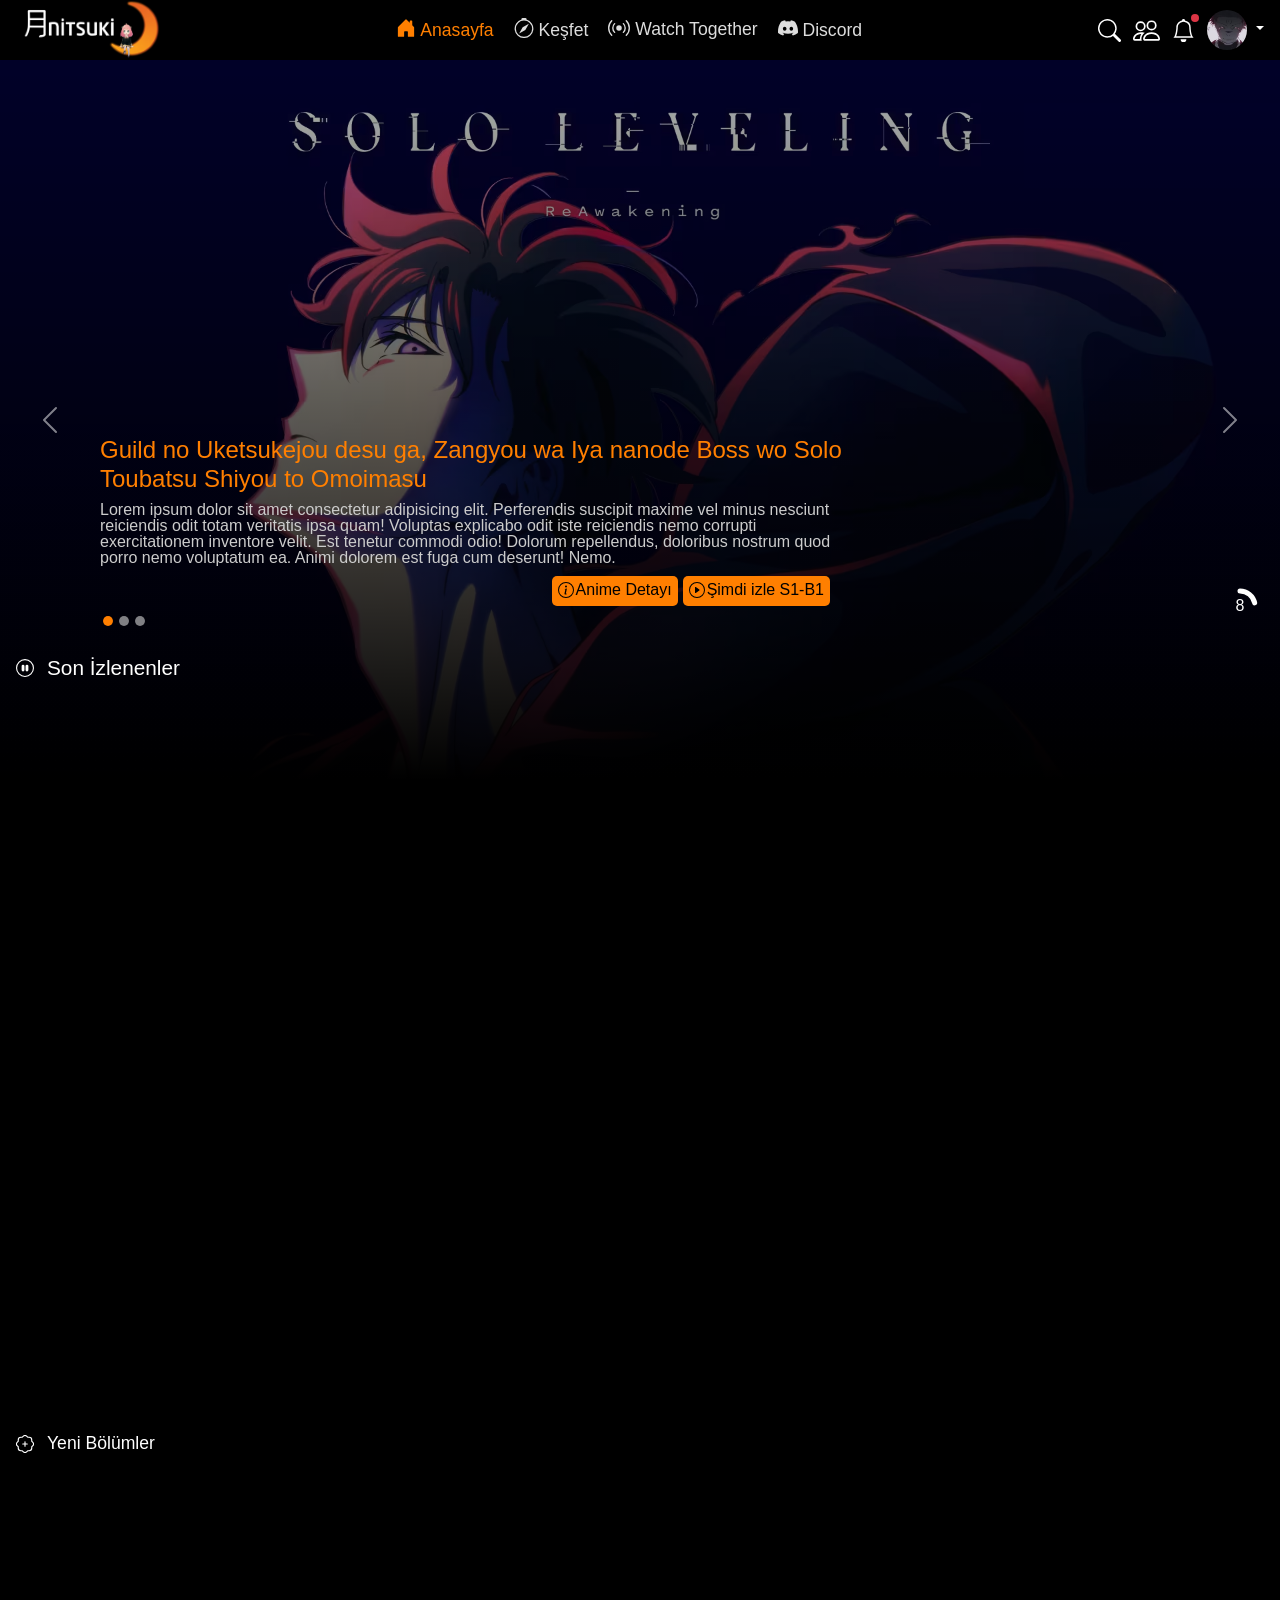
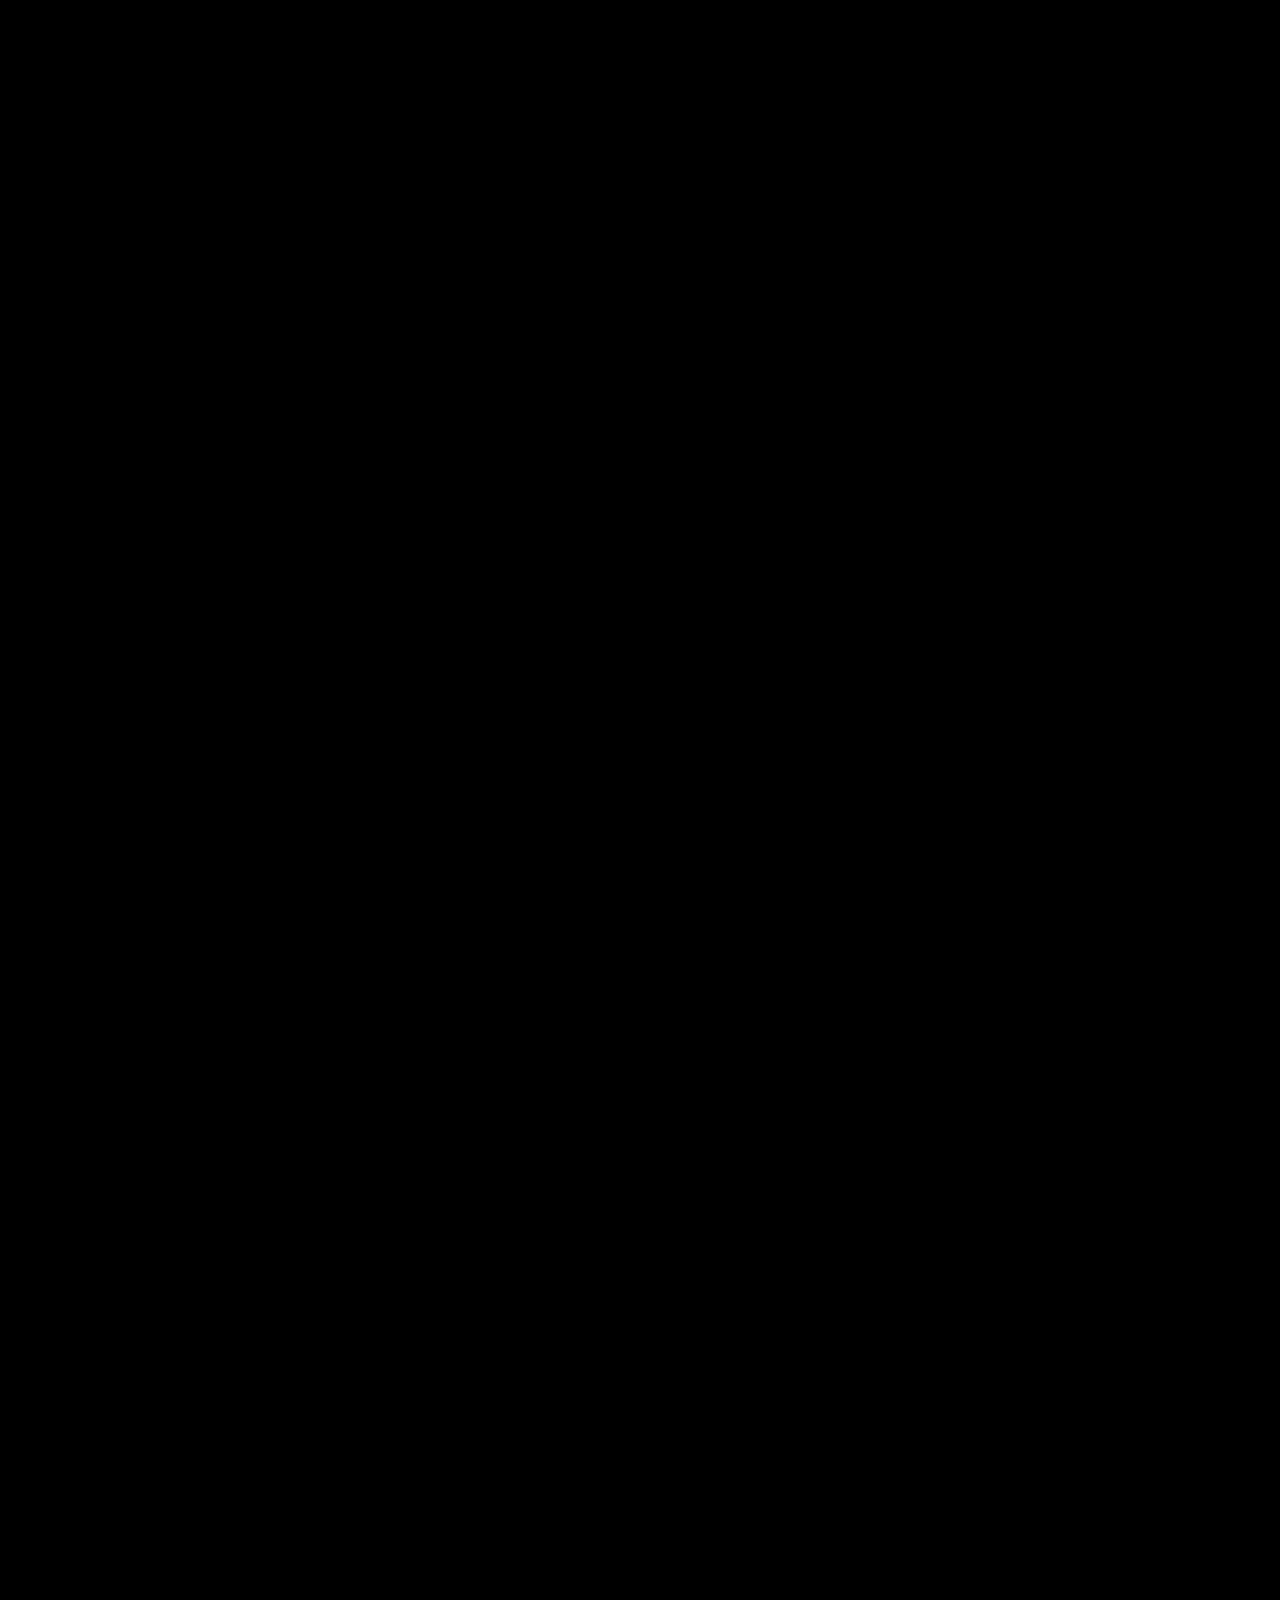
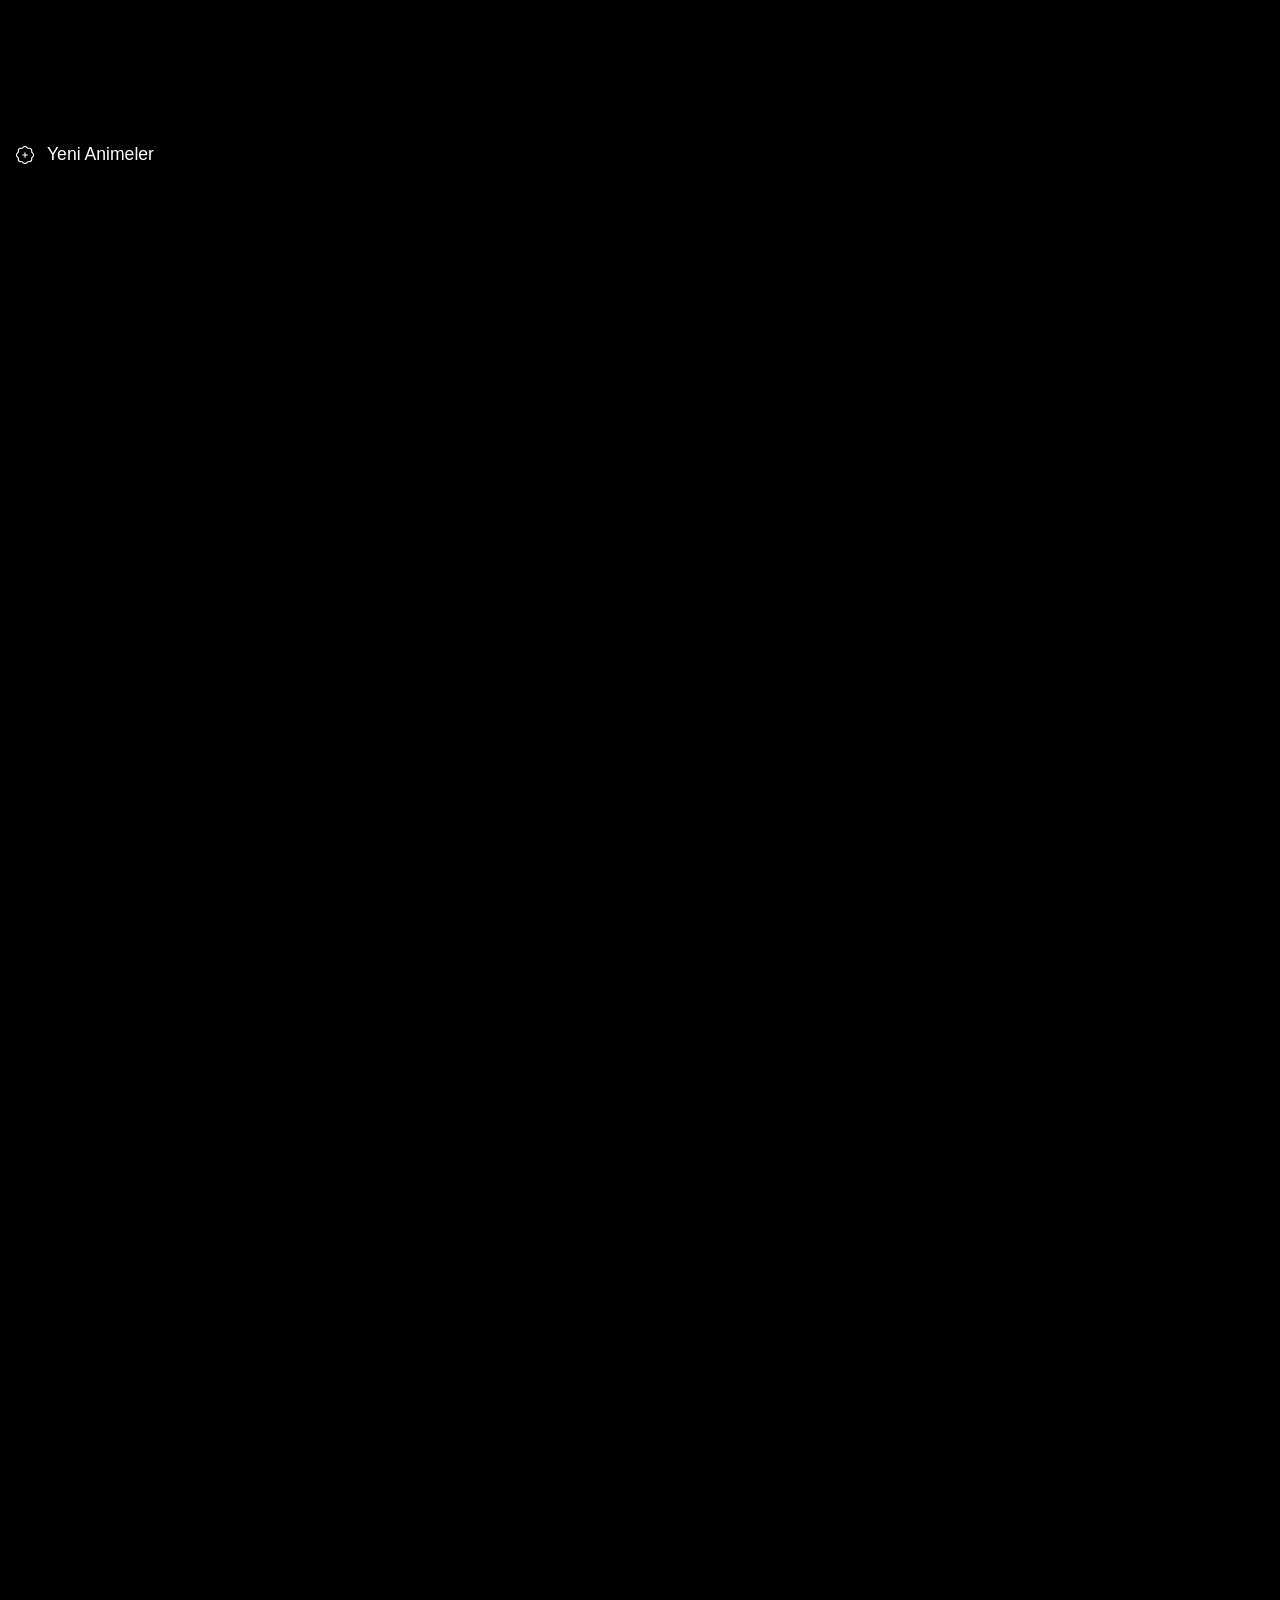
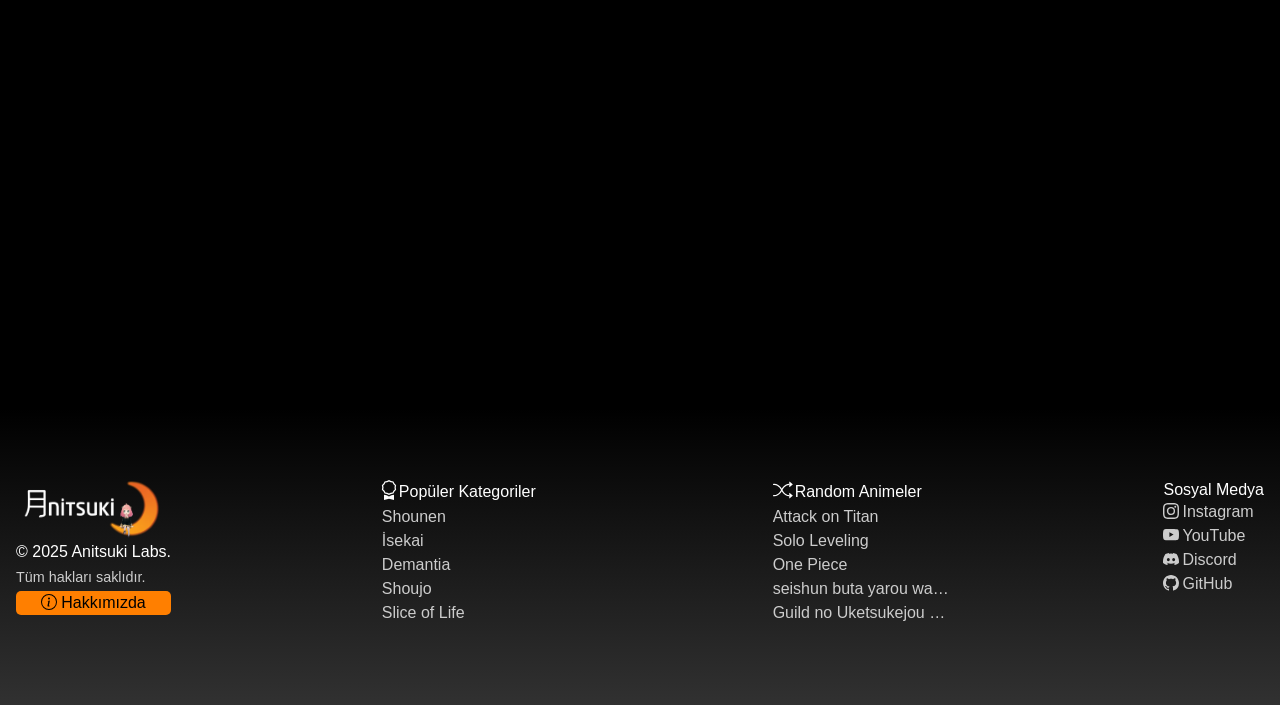
==== commit 1e1c5e8e: "VIDEOPLAYER SAYFASINDA YAPILAN FRONTEND PERFORMANS DEGISIKLIKLER YAPILDI VE DUZELTILDI." ====
--- a/index.html
+++ b/index.html
@@ -13,8 +13,7 @@
 
   <link rel="icon" href="webimg/aylogo.ico" type="image/x-icon">
 
-  <link href="https://cdn.jsdelivr.net/npm/bootstrap@5.3.3/dist/css/bootstrap.min.css" rel="stylesheet" integrity="..."
-    crossorigin="anonymous">
+  <link href="https://cdn.jsdelivr.net/npm/bootstrap@5.3.3/dist/css/bootstrap.min.css" rel="stylesheet" integrity="sha384-QWTKZyjpPEjISv5WaRU9OFeRpok6YctnYmDr5pNlyT2bRjXh0JMhjY6hW+ALEwIH" crossorigin="anonymous">
 
   <link rel="stylesheet" href="css/global.css">
   <link rel="stylesheet" href="css/splide.css">
